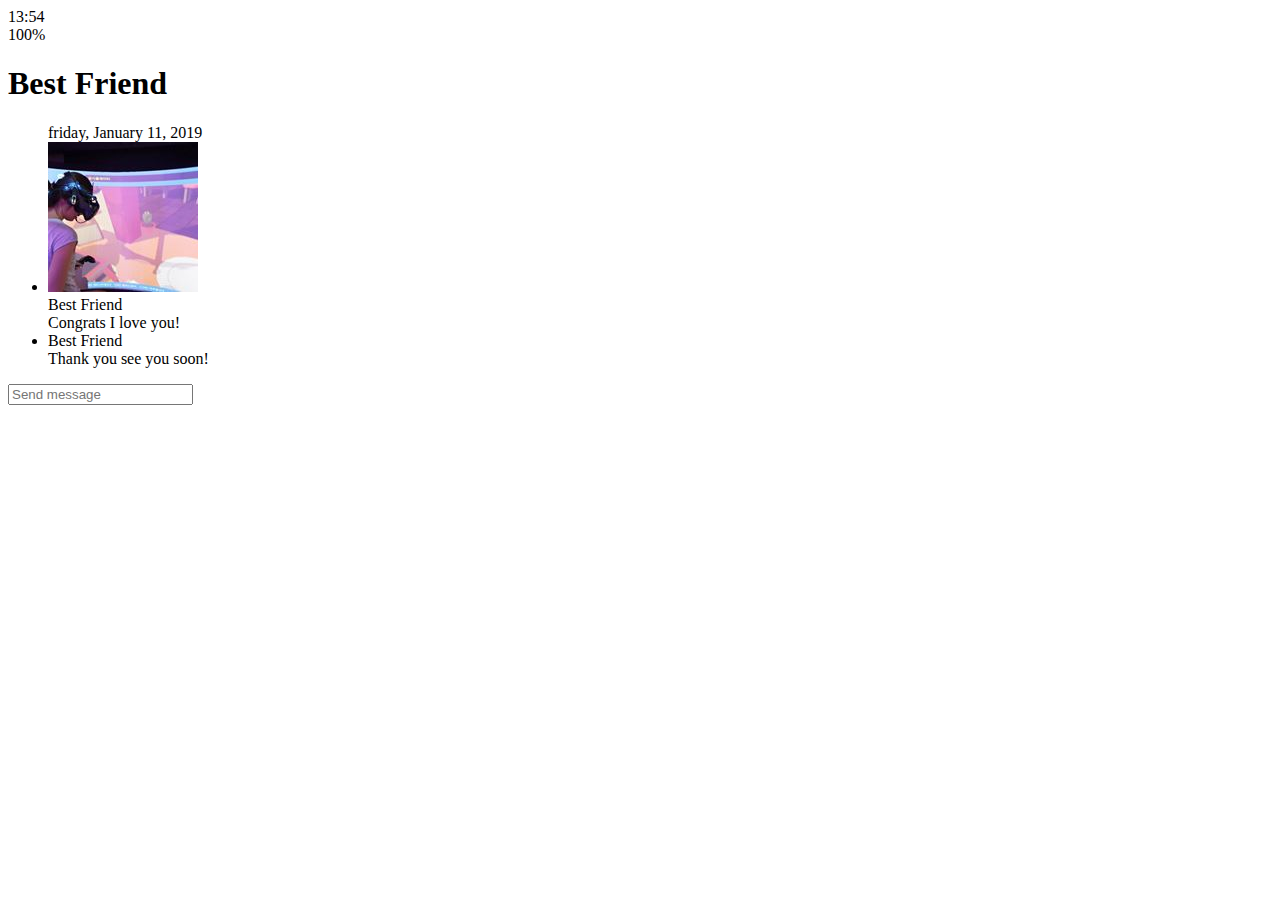
==== chat.html @ 0cc6788a "created HTML files" ====
<!DOCTYPE html>
<html lang="en">
<head>
    <meta charset="UTF-8">
    <meta name="viewport" content="width=device-width, initial-scale=1.0">
    <link rel="stylesheet" href="https://use.fontawesome.com/releases/v5.13.0/css/all.css" integrity="sha384-Bfad6CLCknfcloXFOyFnlgtENryhrpZCe29RTifKEixXQZ38WheV+i/6YWSzkz3V" crossorigin="anonymous">
    <title>Chat | Kakao Clone</title>
</head>
<body>
    <div class="status-bar">
        <div class="status-bar__column">
            <span class="status-bar__clock">13:54</span>
        </div>
        <div class="status-bar__column">
            <i class="fas fa-clock"></i>
            <i class="fas fa-volume-mute"></i>
            <i class="fas fa-wifi"></i>
            <i class="fas fa-battery-full"></i>
            <span class="status-bar__battery-level">100%</span>
        </div>
    </div>
    <header class="header">
        <div class="header__header-column">
            <div class="header__back-btn">
                <a href="index.html">
                    <i class="fas fa-arrow-left fa-2x"></i>
                </a>
                
            </div>
            <h1 class="header__title">Best Friend</h1>
        </div>
        <div class="header__header-column">
            <span class="header__icon"><i class="fas fa-search"></i></span>
            <span class="header__icon"><i class="fas fa-bars"></i></span>

        </div>
    </header>
    <main class="chat">
        <ul class="chat__messages">
            <span class="chat__timestamp">friday, January 11, 2019</span>
            <li class="incoming-message message">
                <img src="images/avatar.jpg" class="g-avatar message__avatar">
                <div class="message__content">
                    <span class="message__author">Best Friend</span>
                    <div class="message__bubble">
                        Congrats I love you!
                    </div>
                </div>
                <span class="message__timestamp"></span>
            </li>
            <li class="incoming-message message">
                <span class="message__timestamp"></span>
                <div class="message__content">
                    <span class="message__author">Best Friend</span>
                    <div class="message__bubble">
                        Thank you see you soon!
                    </div>
                </div>

            </li>           
        </ul>
    </main>
    <div class="chat__write">
        <div class="chat__write-column">
            <i class="far fa-plus-square"></i>
        </div>
        <div class="chat__write-column">
            <input type="text" placeholder="Send message" class="chat__write-input">

        </div>
        <div class="chat__write-column">
            <span class="chat__write-icon">
                <i class="far fa-smile-wink"></i>
                <i class="fas fa-microphone"></i>
            </span>
        </div>
    </div>

</body>
</html>
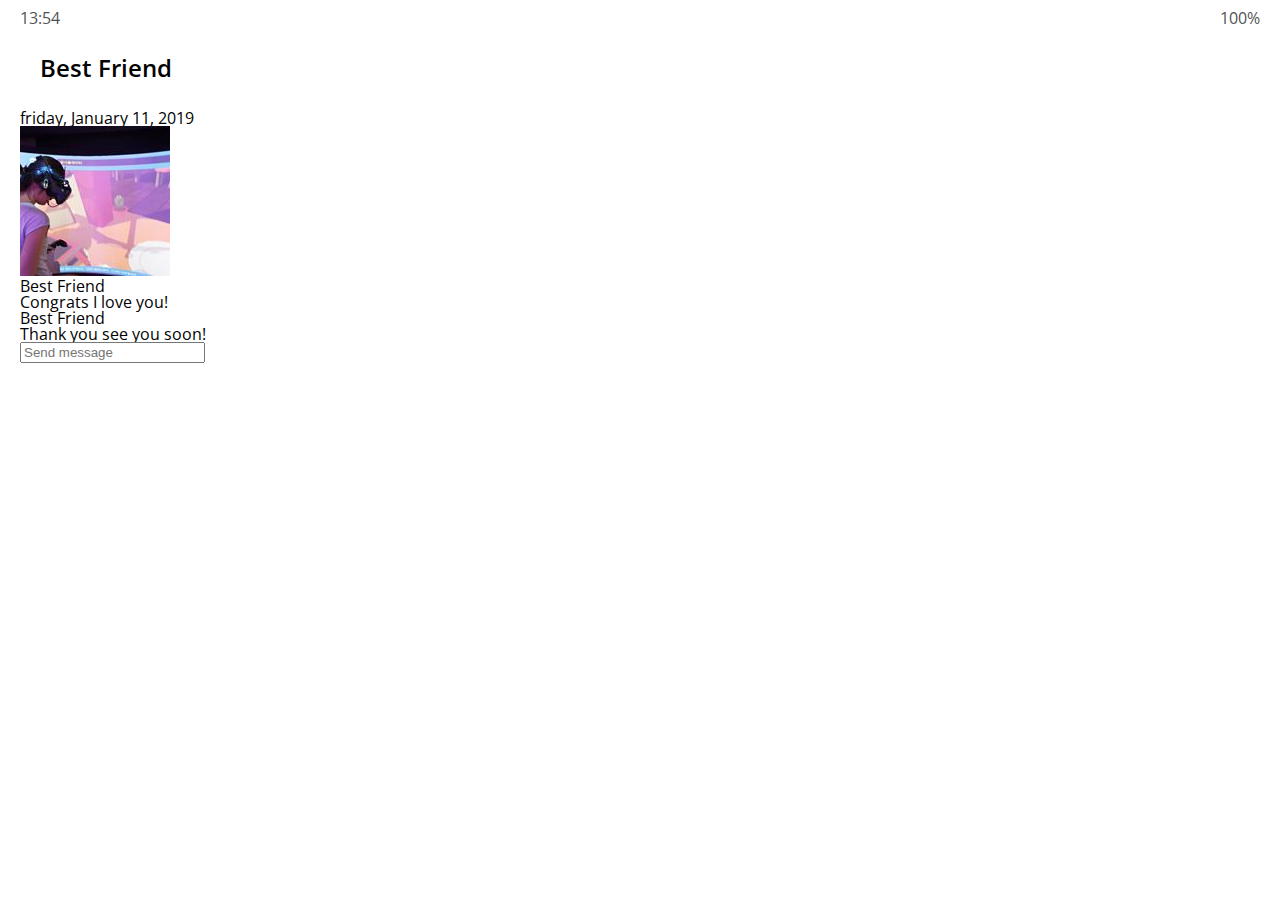
==== commit b74a19b5: "added css files" ====
--- a/chat.html
+++ b/chat.html
@@ -4,6 +4,7 @@
     <meta charset="UTF-8">
     <meta name="viewport" content="width=device-width, initial-scale=1.0">
     <link rel="stylesheet" href="https://use.fontawesome.com/releases/v5.13.0/css/all.css" integrity="sha384-Bfad6CLCknfcloXFOyFnlgtENryhrpZCe29RTifKEixXQZ38WheV+i/6YWSzkz3V" crossorigin="anonymous">
+    <link rel="stylesheet" href="css/style.css">
     <title>Chat | Kakao Clone</title>
 </head>
 <body>
@@ -23,7 +24,7 @@
         <div class="header__header-column">
             <div class="header__back-btn">
                 <a href="index.html">
-                    <i class="fas fa-arrow-left fa-2x"></i>
+                    <i class="fas fa-arrow-left"></i>
                 </a>
                 
             </div>
--- a/css/style.css
+++ b/css/style.css
@@ -0,0 +1,16 @@
+@import "reset.css";
+@import url('https://fonts.googleapis.com/css2?family=Open+Sans:wght@400;700&display=swap');
+@import "statusbar.css";
+@import "header.css";
+@import "nav-bar.css";
+
+body{
+    background-color: white;
+    padding:10px 20px;
+    color:#020202;
+    font-family: 'Open Sans', -apple-system, BlinkMacSystemFont, 'Segoe UI', Roboto, Oxygen, Ubuntu, Cantarell, 'Open Sans', 'Helvetica Neue', sans-serif;
+}
+
+a {
+    color:inherit;
+}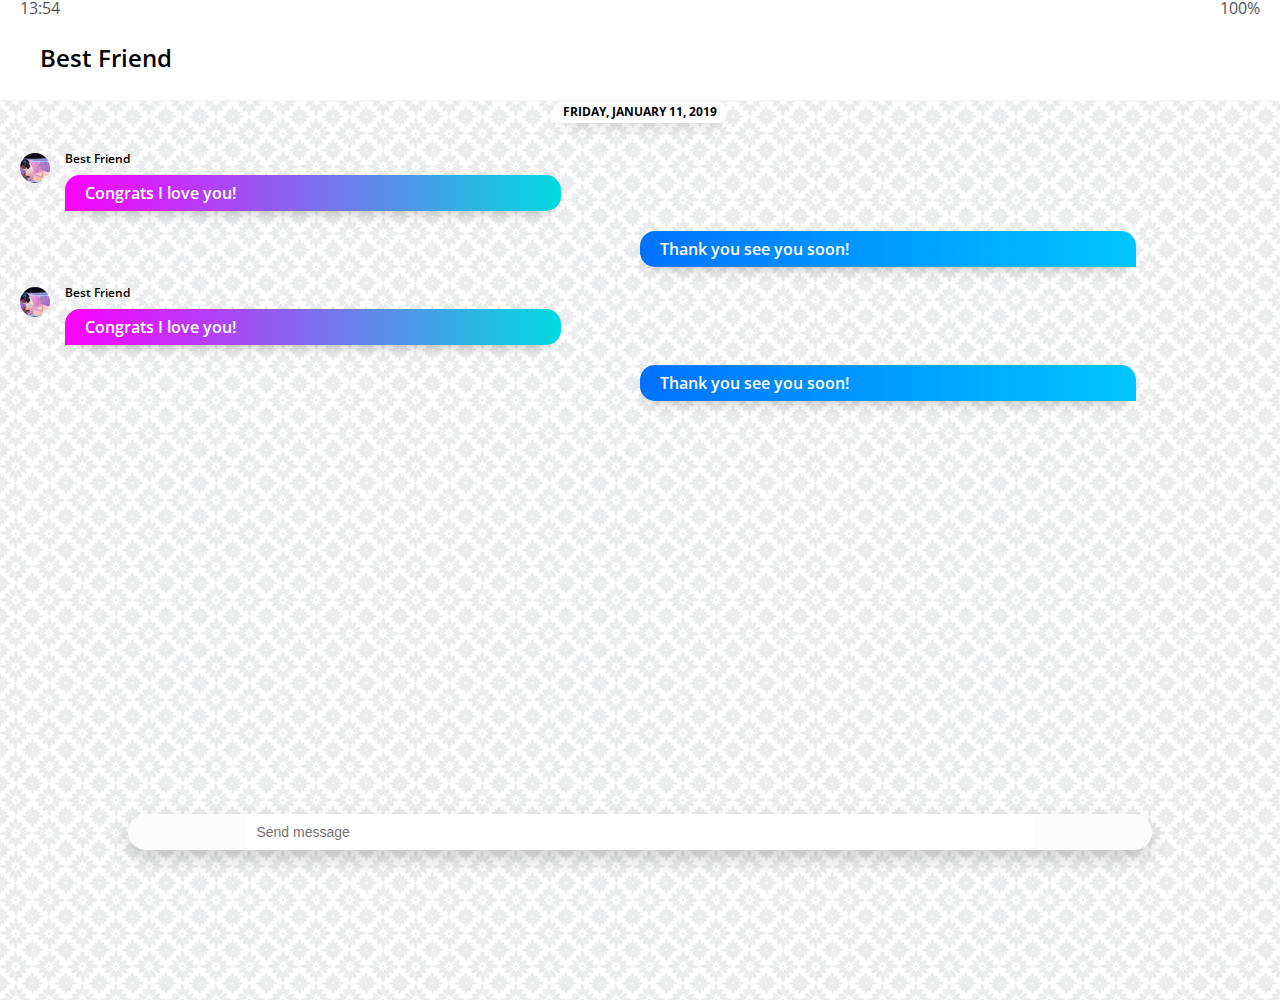
==== commit 374100b6: "fixed settings and chat room css" ====
--- a/chat.html
+++ b/chat.html
@@ -7,7 +7,7 @@
     <link rel="stylesheet" href="css/style.css">
     <title>Chat | Kakao Clone</title>
 </head>
-<body>
+<body class="chats-body">
     <div class="status-bar">
         <div class="status-bar__column">
             <span class="status-bar__clock">13:54</span>
@@ -36,11 +36,11 @@
 
         </div>
     </header>
-    <main class="chat">
+    <main class="chat-screen">
         <ul class="chat__messages">
             <span class="chat__timestamp">friday, January 11, 2019</span>
             <li class="incoming-message message">
-                <img src="images/avatar.jpg" class="g-avatar message__avatar">
+                <img src="images/avatar.jpg" class="m-avatar message__avatar">
                 <div class="message__content">
                     <span class="message__author">Best Friend</span>
                     <div class="message__bubble">
@@ -49,10 +49,28 @@
                 </div>
                 <span class="message__timestamp"></span>
             </li>
-            <li class="incoming-message message">
+            <li class="sent-message message">
                 <span class="message__timestamp"></span>
                 <div class="message__content">
+                    <div class="message__bubble">
+                        Thank you see you soon!
+                    </div>
+                </div>
+
+            </li>           
+            <li class="incoming-message message">
+                <img src="images/avatar.jpg" class="m-avatar message__avatar">
+                <div class="message__content">
                     <span class="message__author">Best Friend</span>
+                    <div class="message__bubble">
+                        Congrats I love you!
+                    </div>
+                </div>
+                <span class="message__timestamp"></span>
+            </li>
+            <li class="sent-message message">
+                <span class="message__timestamp"></span>
+                <div class="message__content">
                     <div class="message__bubble">
                         Thank you see you soon!
                     </div>
--- a/css/style.css
+++ b/css/style.css
@@ -3,6 +3,16 @@
 @import "statusbar.css";
 @import "header.css";
 @import "nav-bar.css";
+@import "friend.css";
+@import "friends.css";
+@import "find.css";
+@import "more.css";
+@import "settings.css";
+@import "chat.css";
+
+* {
+    box-sizing: border-box;
+}
 
 body{
     background-color: white;
@@ -13,4 +23,5 @@
 
 a {
     color:inherit;
+    text-decoration:none;
 }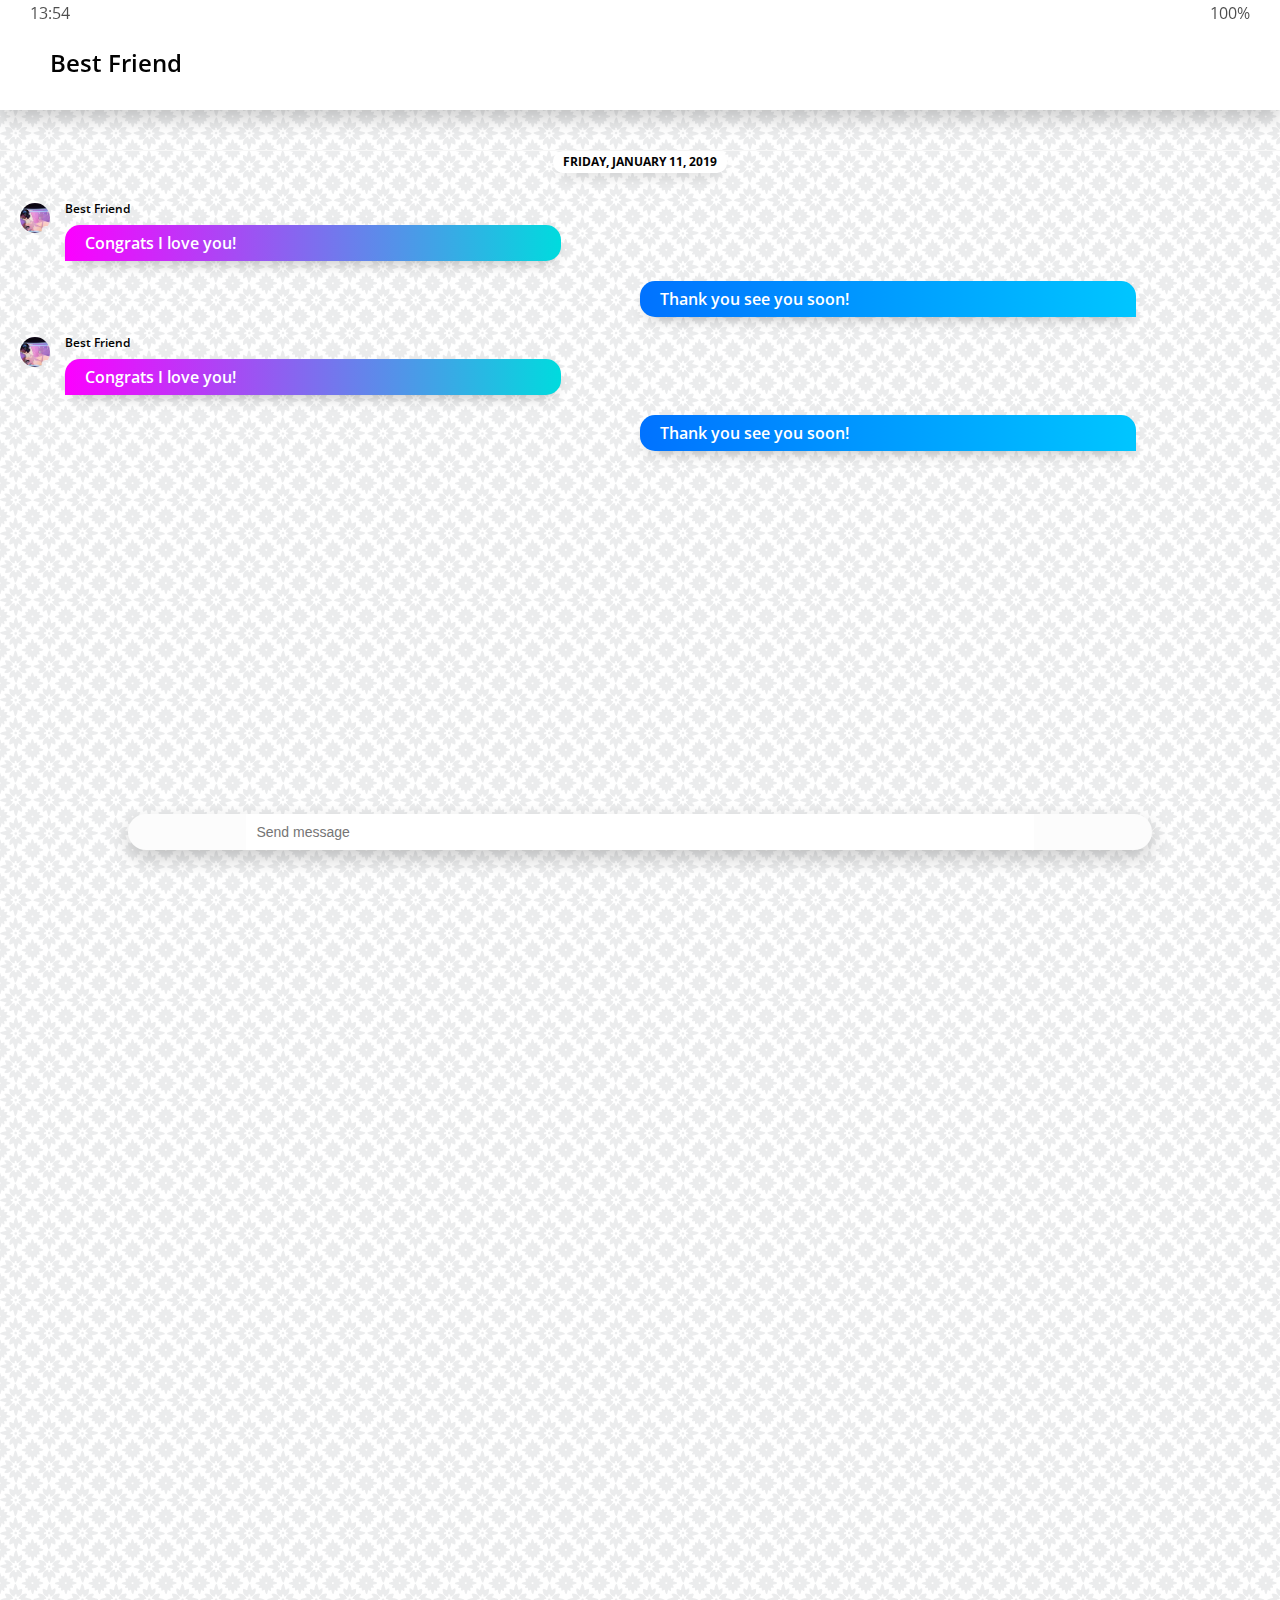
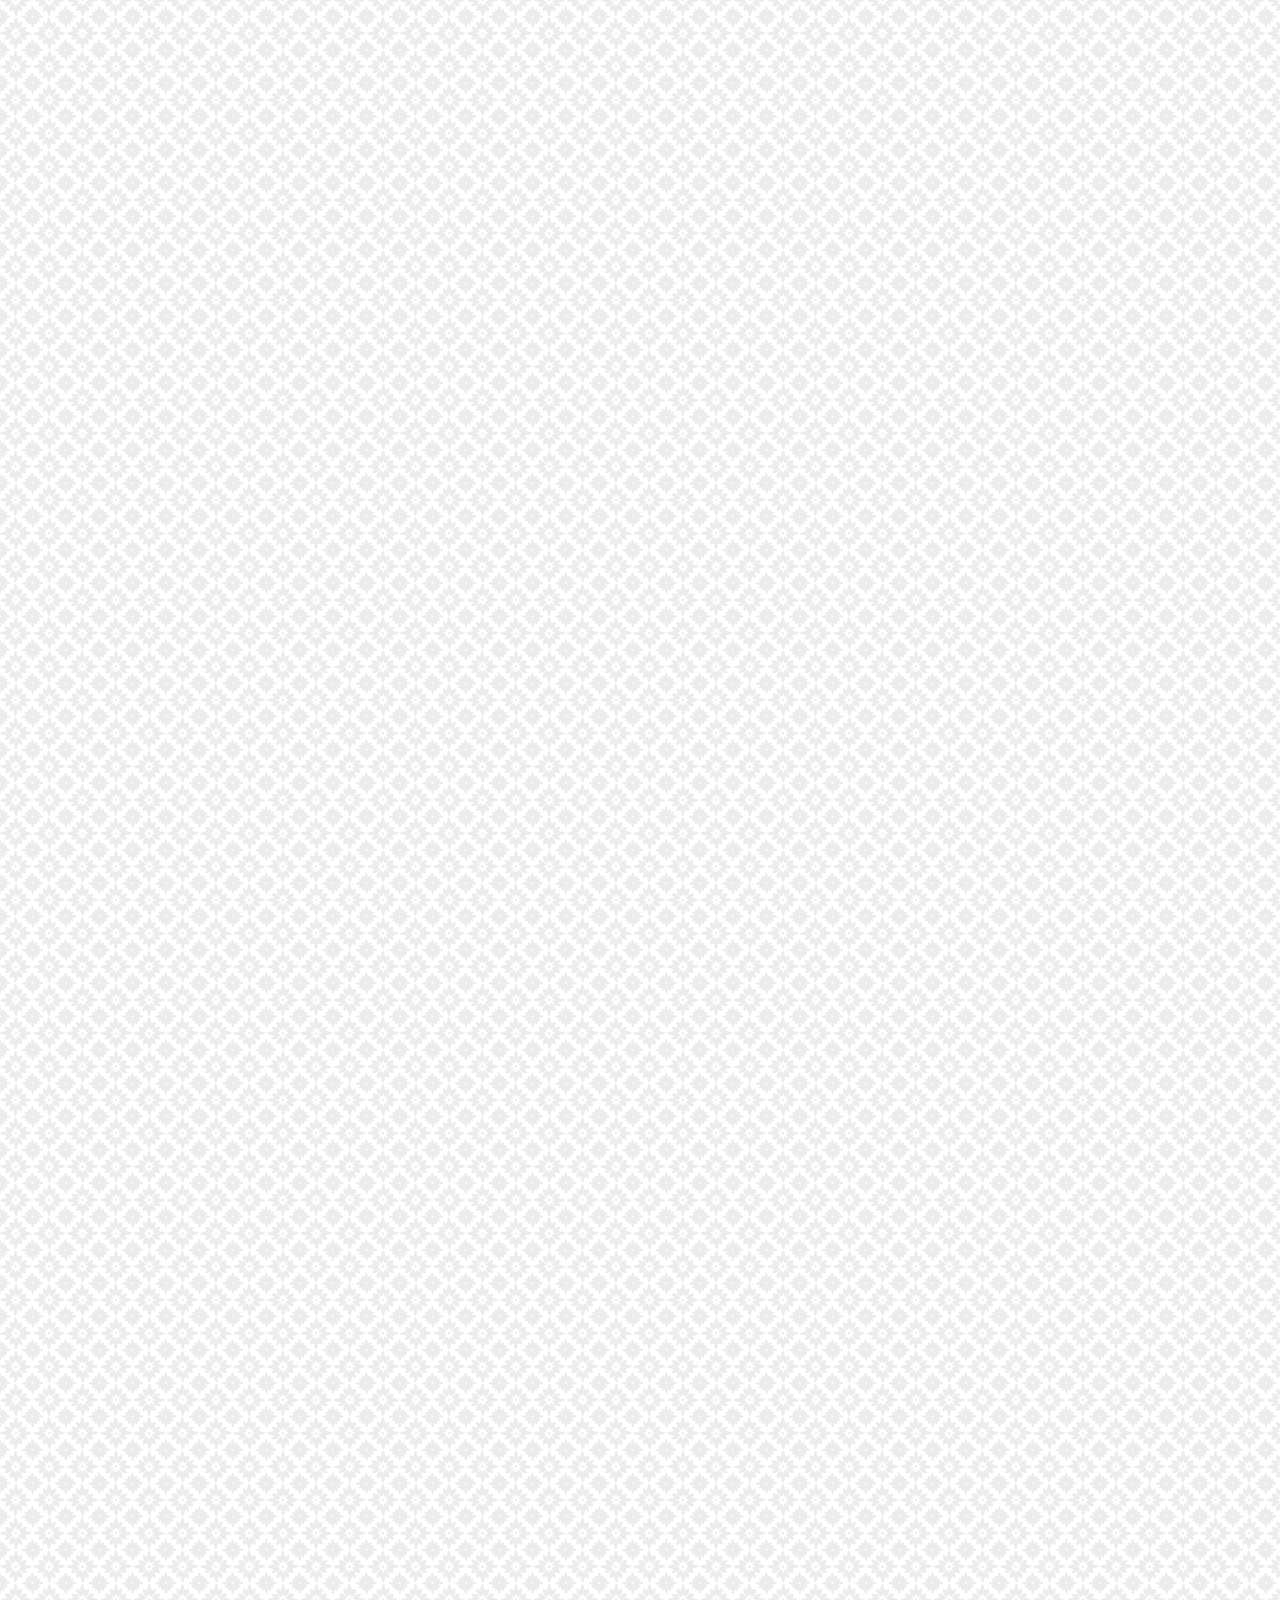
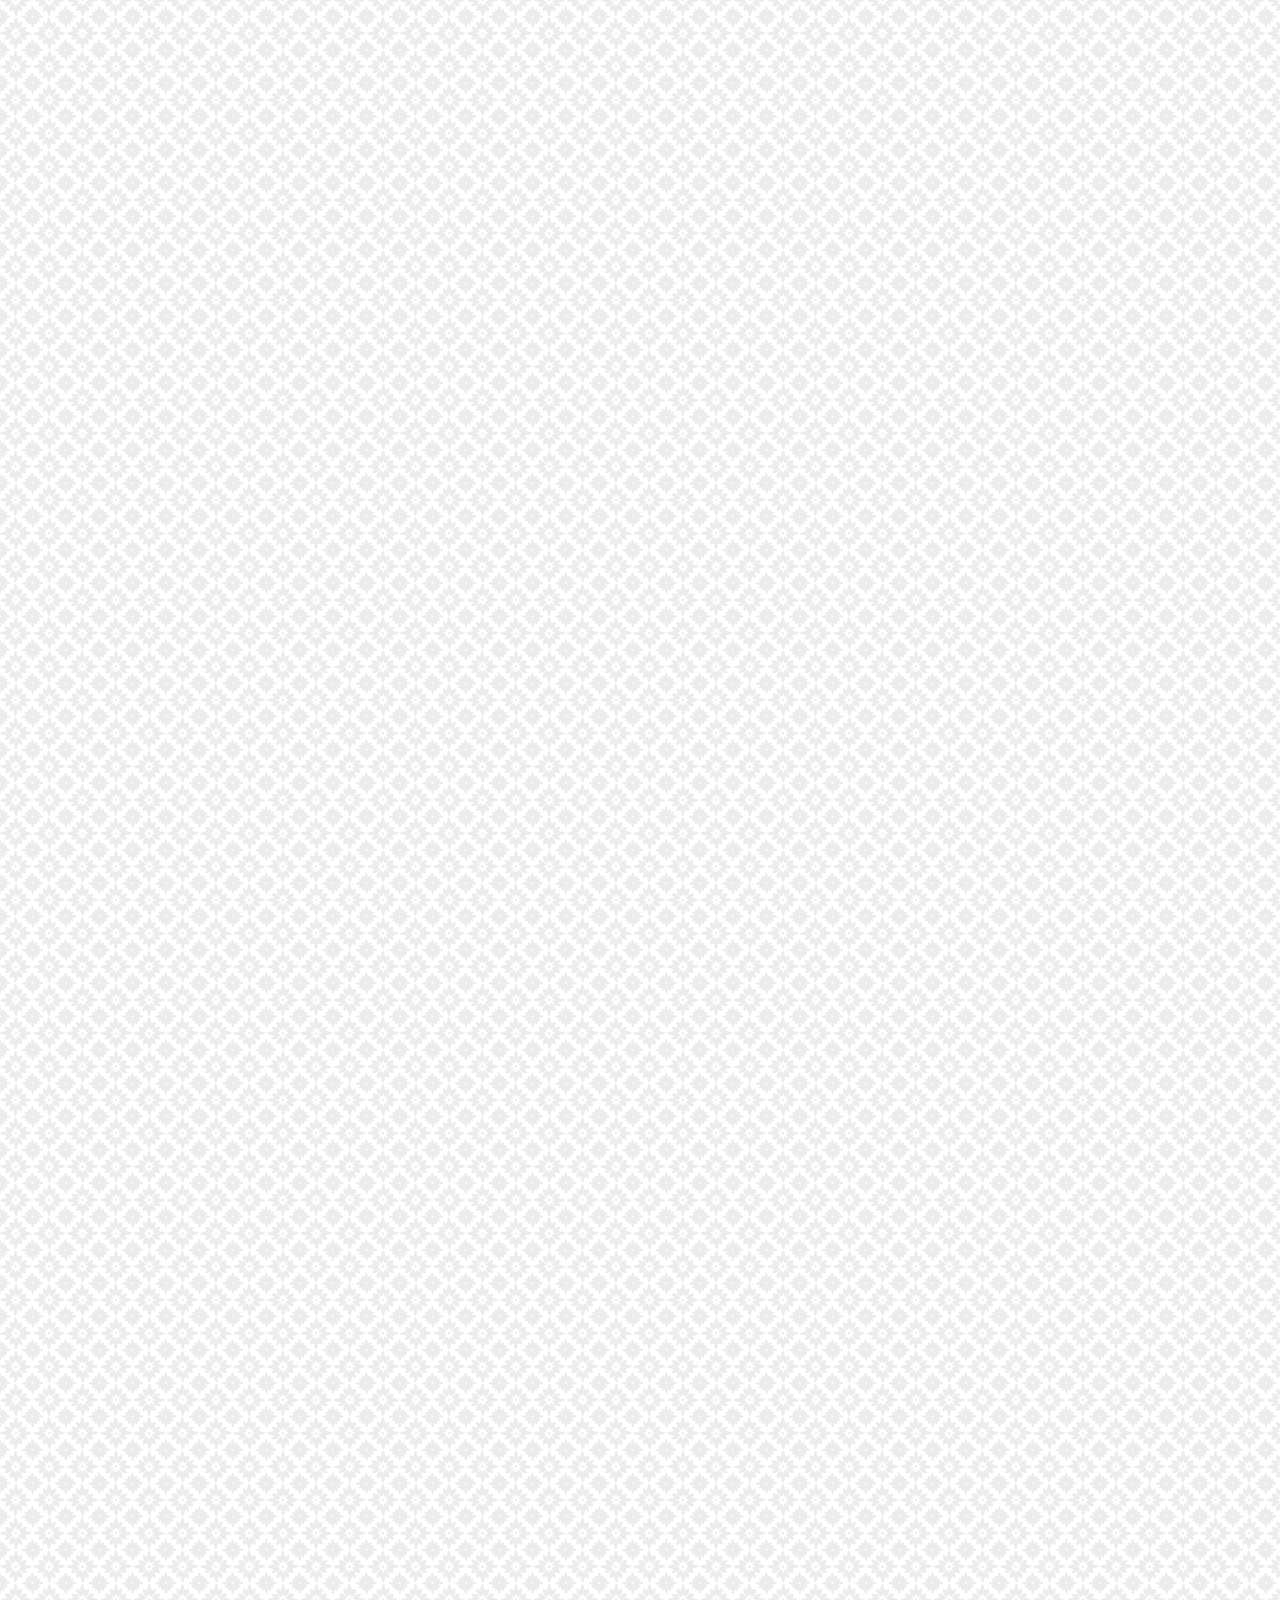
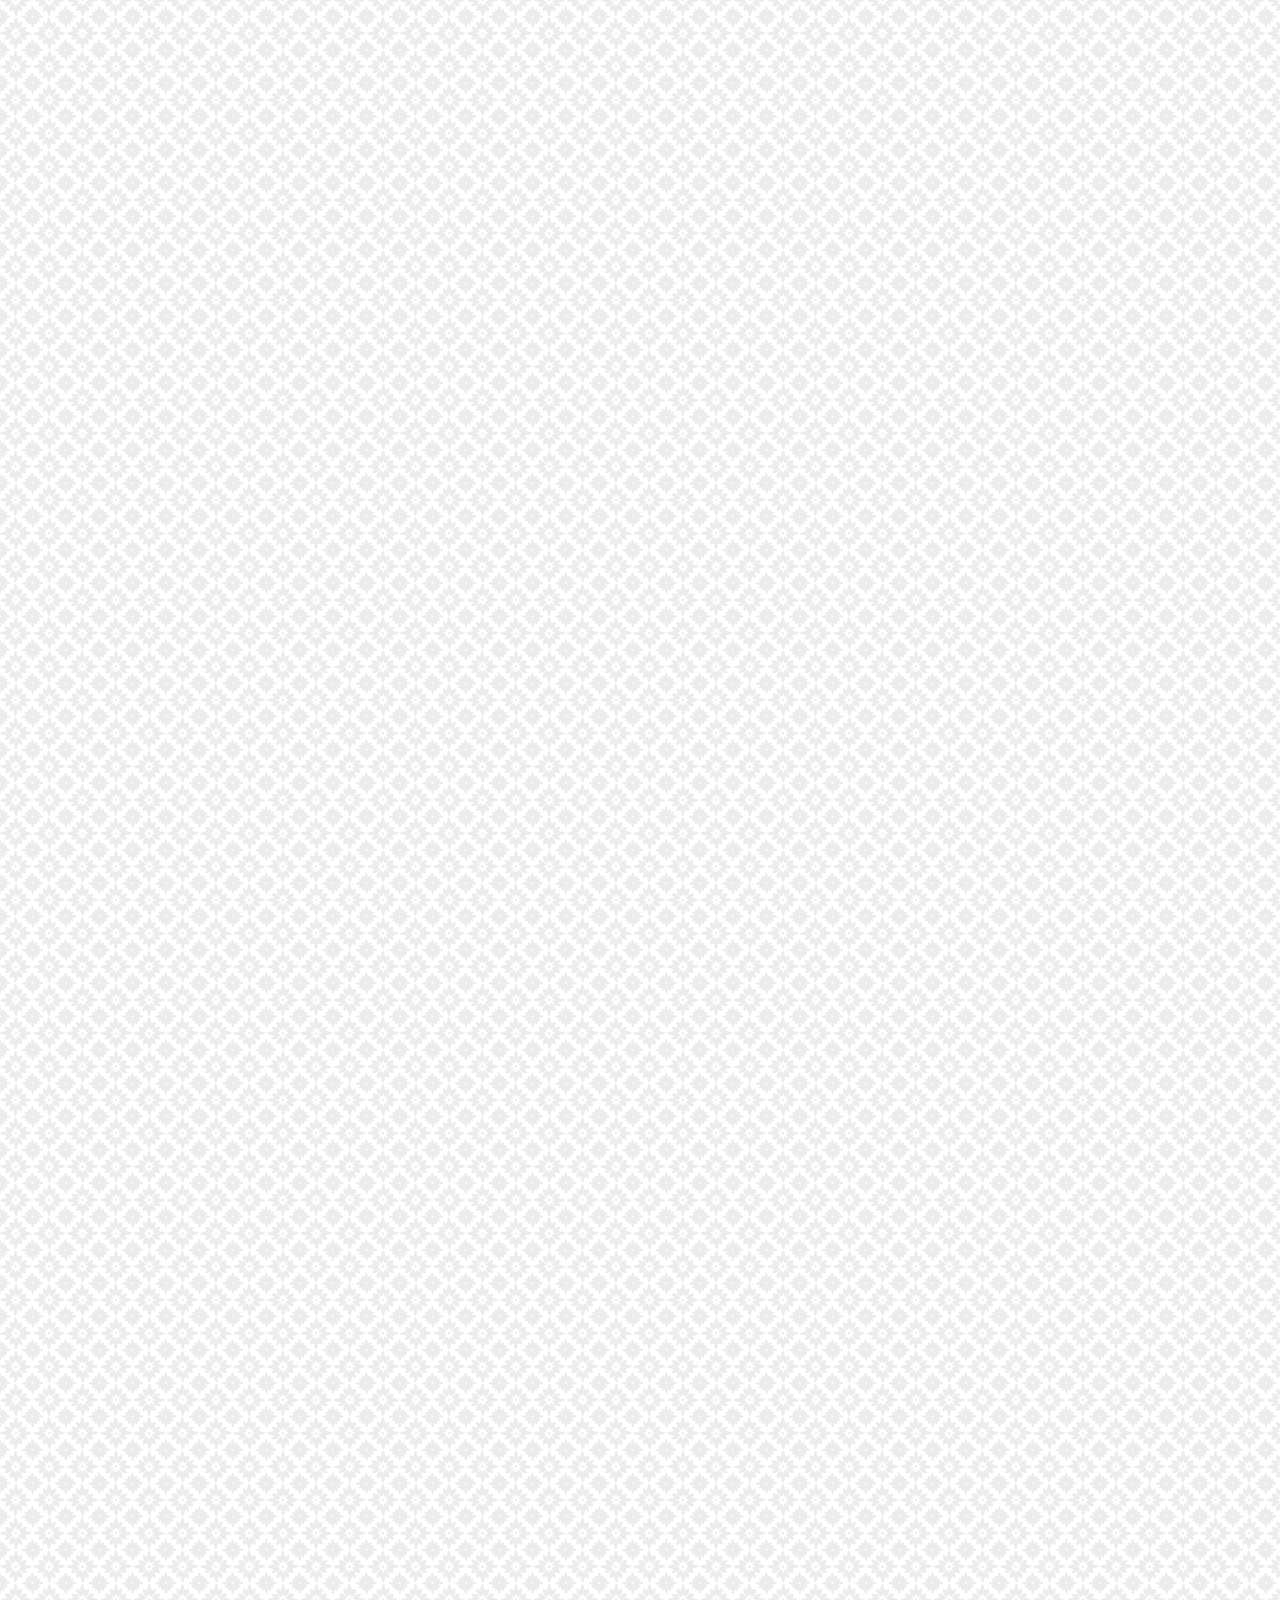
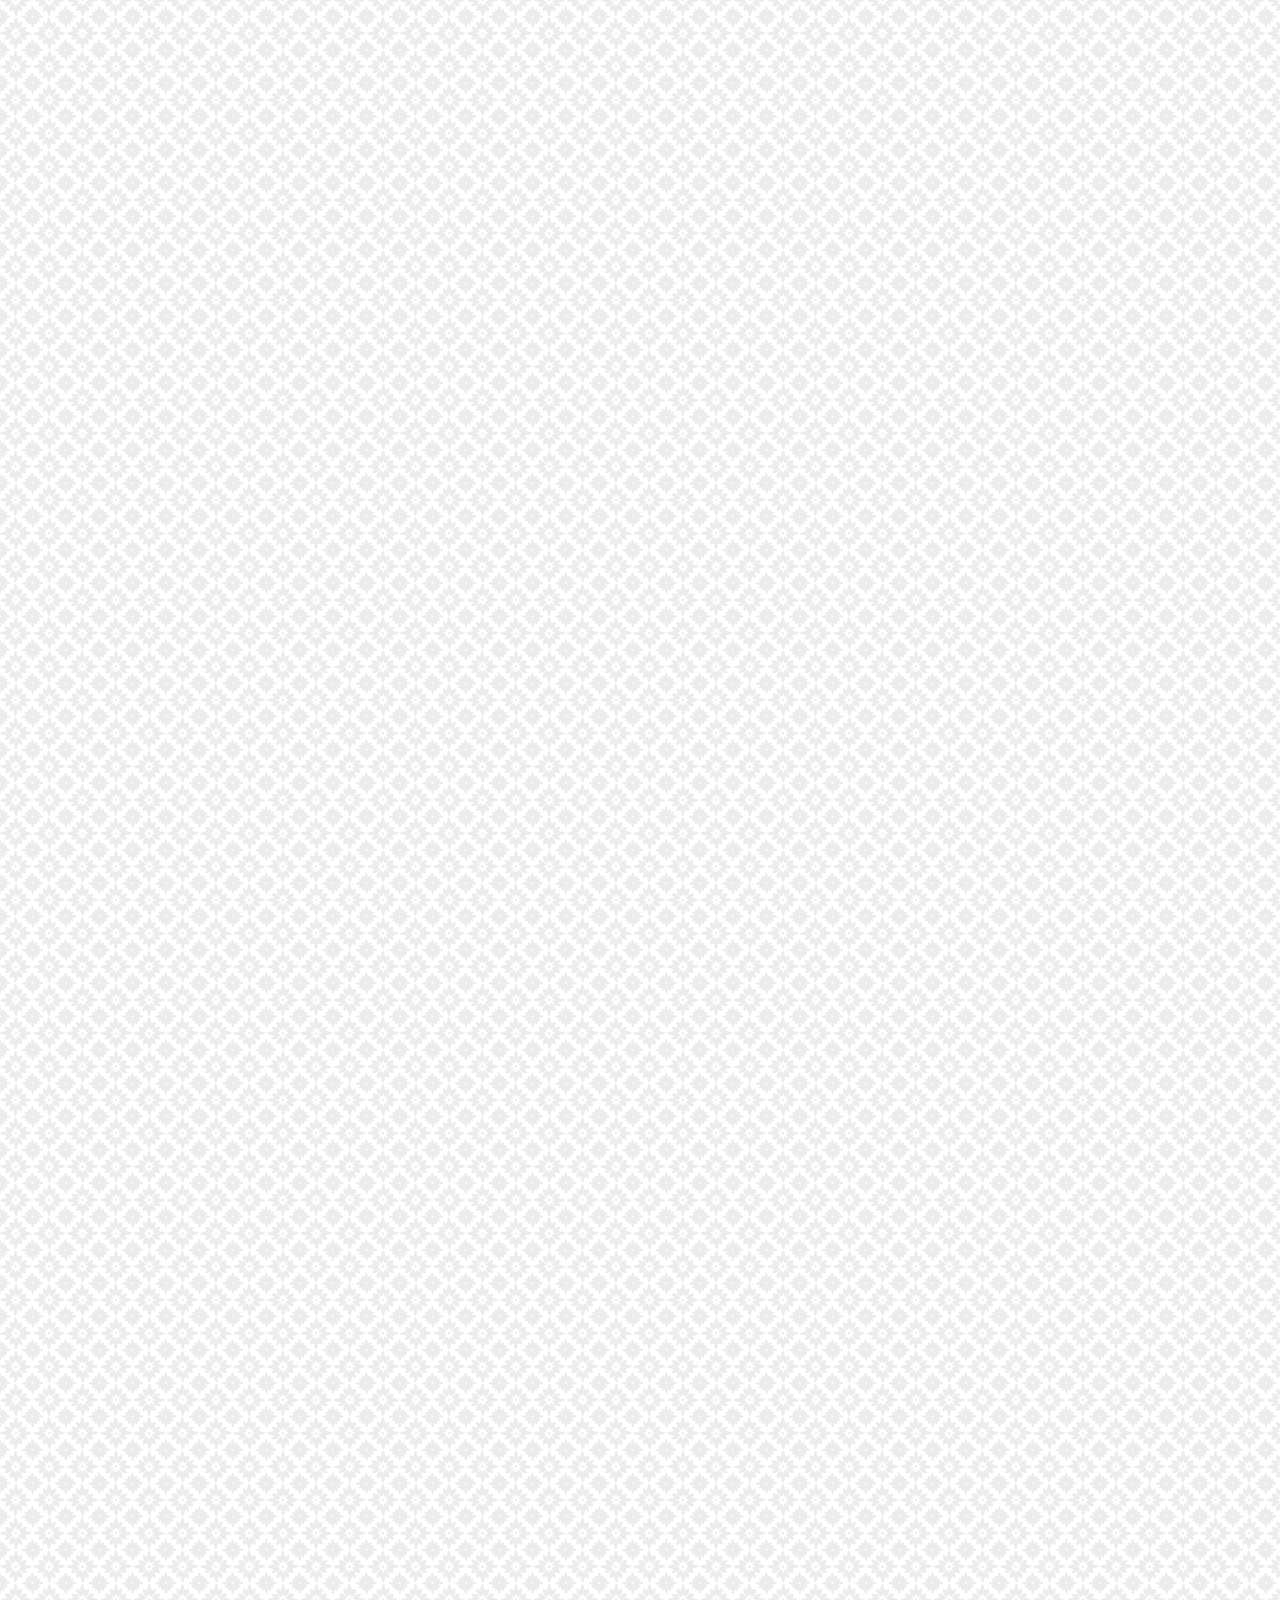
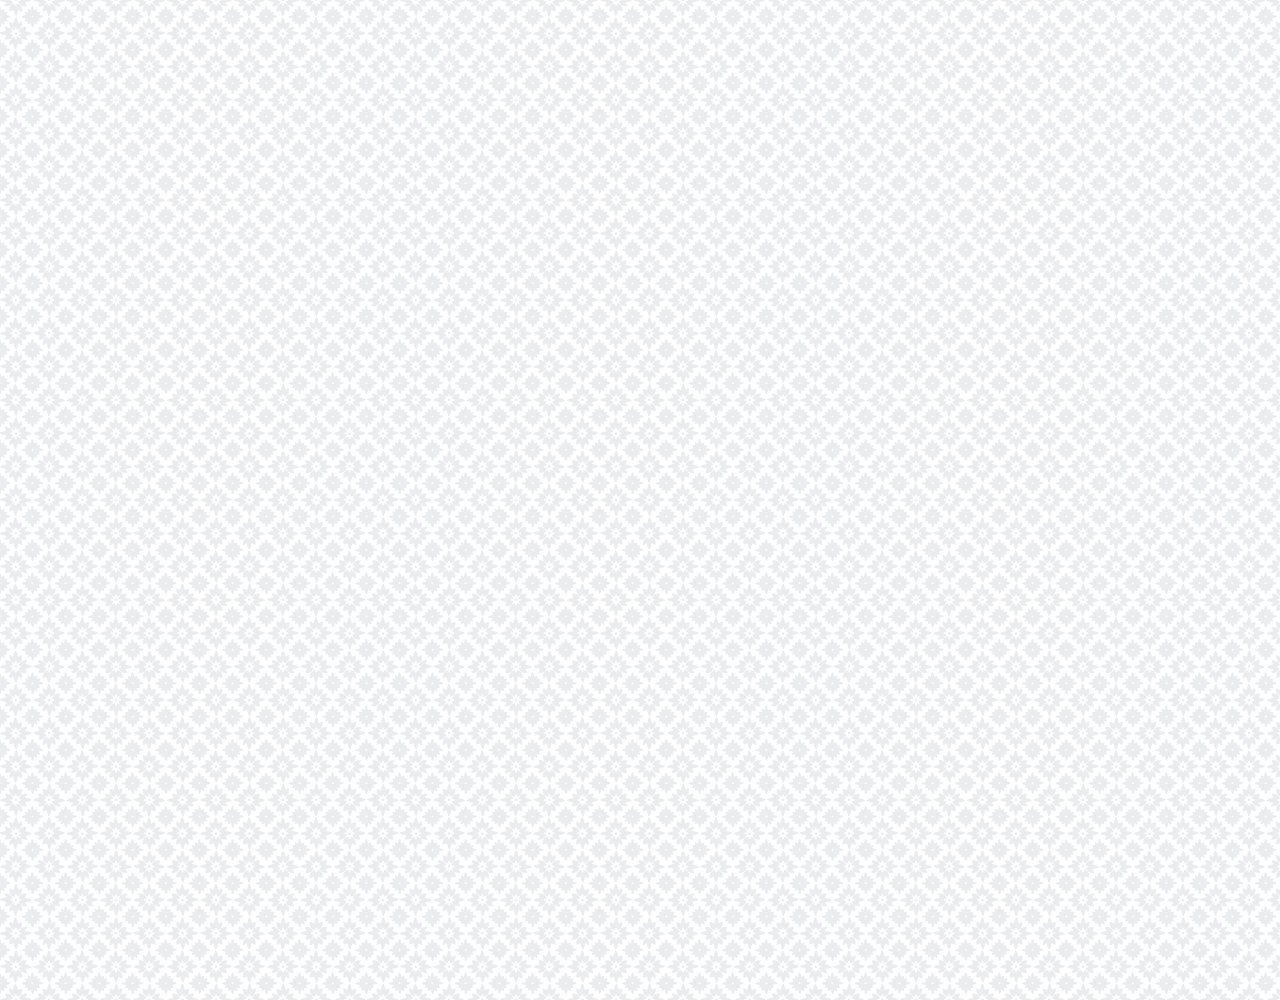
==== commit 46fc4faf: "fixed chatscreen" ====
--- a/chat.html
+++ b/chat.html
@@ -8,34 +8,39 @@
     <title>Chat | Kakao Clone</title>
 </head>
 <body class="chats-body">
-    <div class="status-bar">
-        <div class="status-bar__column">
-            <span class="status-bar__clock">13:54</span>
+    <div class="div header-wrapper">
+        <div class="status-bar">
+            <div class="status-bar__column">
+                <span class="status-bar__clock">13:54</span>
+            </div>
+            <div class="status-bar__column">
+                <i class="fas fa-clock"></i>
+                <i class="fas fa-volume-mute"></i>
+                <i class="fas fa-wifi"></i>
+                <i class="fas fa-battery-full"></i>
+                <span class="status-bar__battery-level">100%</span>
+            </div>
         </div>
-        <div class="status-bar__column">
-            <i class="fas fa-clock"></i>
-            <i class="fas fa-volume-mute"></i>
-            <i class="fas fa-wifi"></i>
-            <i class="fas fa-battery-full"></i>
-            <span class="status-bar__battery-level">100%</span>
-        </div>
+        <header class="header">
+            <div class="header__header-column">
+                <div class="header__back-btn">
+                    <a href="index.html">
+                        <i class="fas fa-arrow-left"></i>
+                    </a>
+                    
+                </div>
+                <h1 class="header__title">Best Friend</h1>
+            </div>
+            <div class="header__header-column">
+                <span class="header__icon"><i class="fas fa-search"></i></span>
+                <span class="header__icon"><i class="fas fa-bars"></i></span>
+    
+            </div>
+        </header>
+
     </div>
-    <header class="header">
-        <div class="header__header-column">
-            <div class="header__back-btn">
-                <a href="index.html">
-                    <i class="fas fa-arrow-left"></i>
-                </a>
-                
-            </div>
-            <h1 class="header__title">Best Friend</h1>
-        </div>
-        <div class="header__header-column">
-            <span class="header__icon"><i class="fas fa-search"></i></span>
-            <span class="header__icon"><i class="fas fa-bars"></i></span>
 
-        </div>
-    </header>
+
     <main class="chat-screen">
         <ul class="chat__messages">
             <span class="chat__timestamp">friday, January 11, 2019</span>
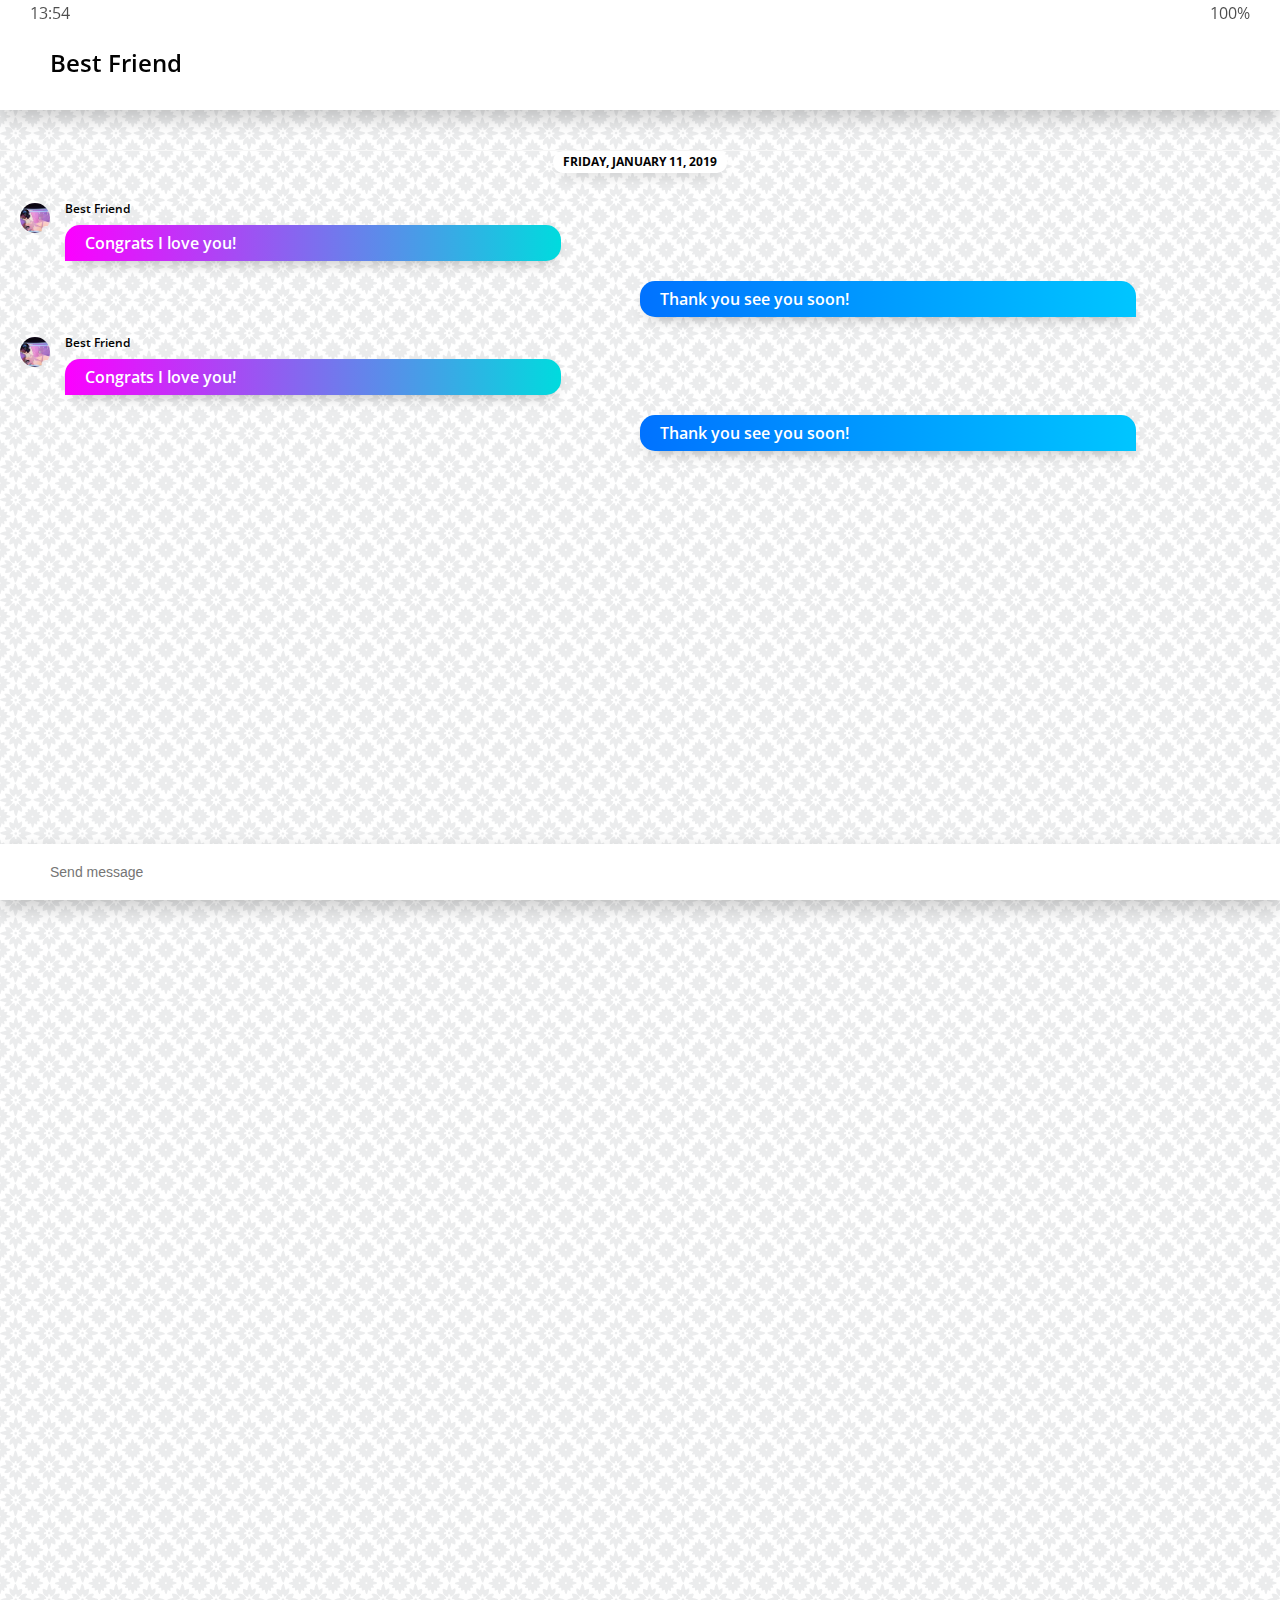
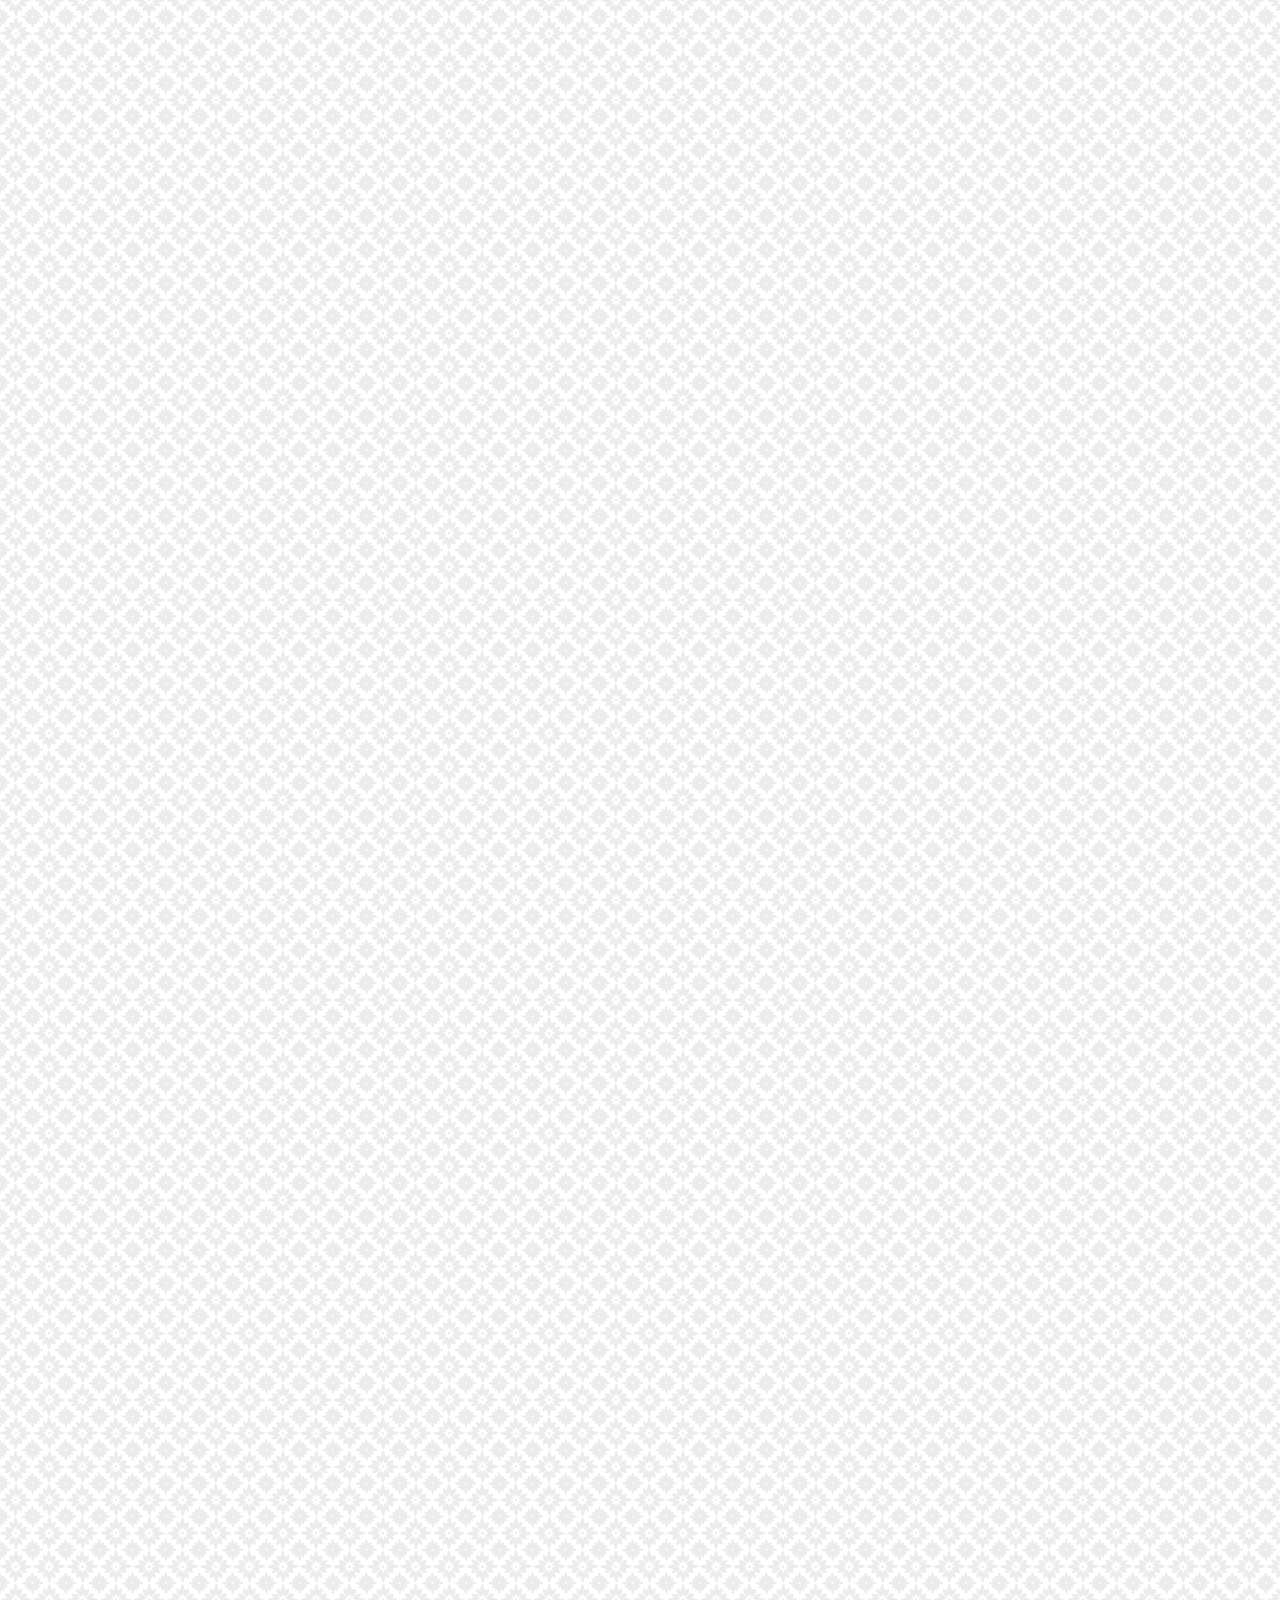
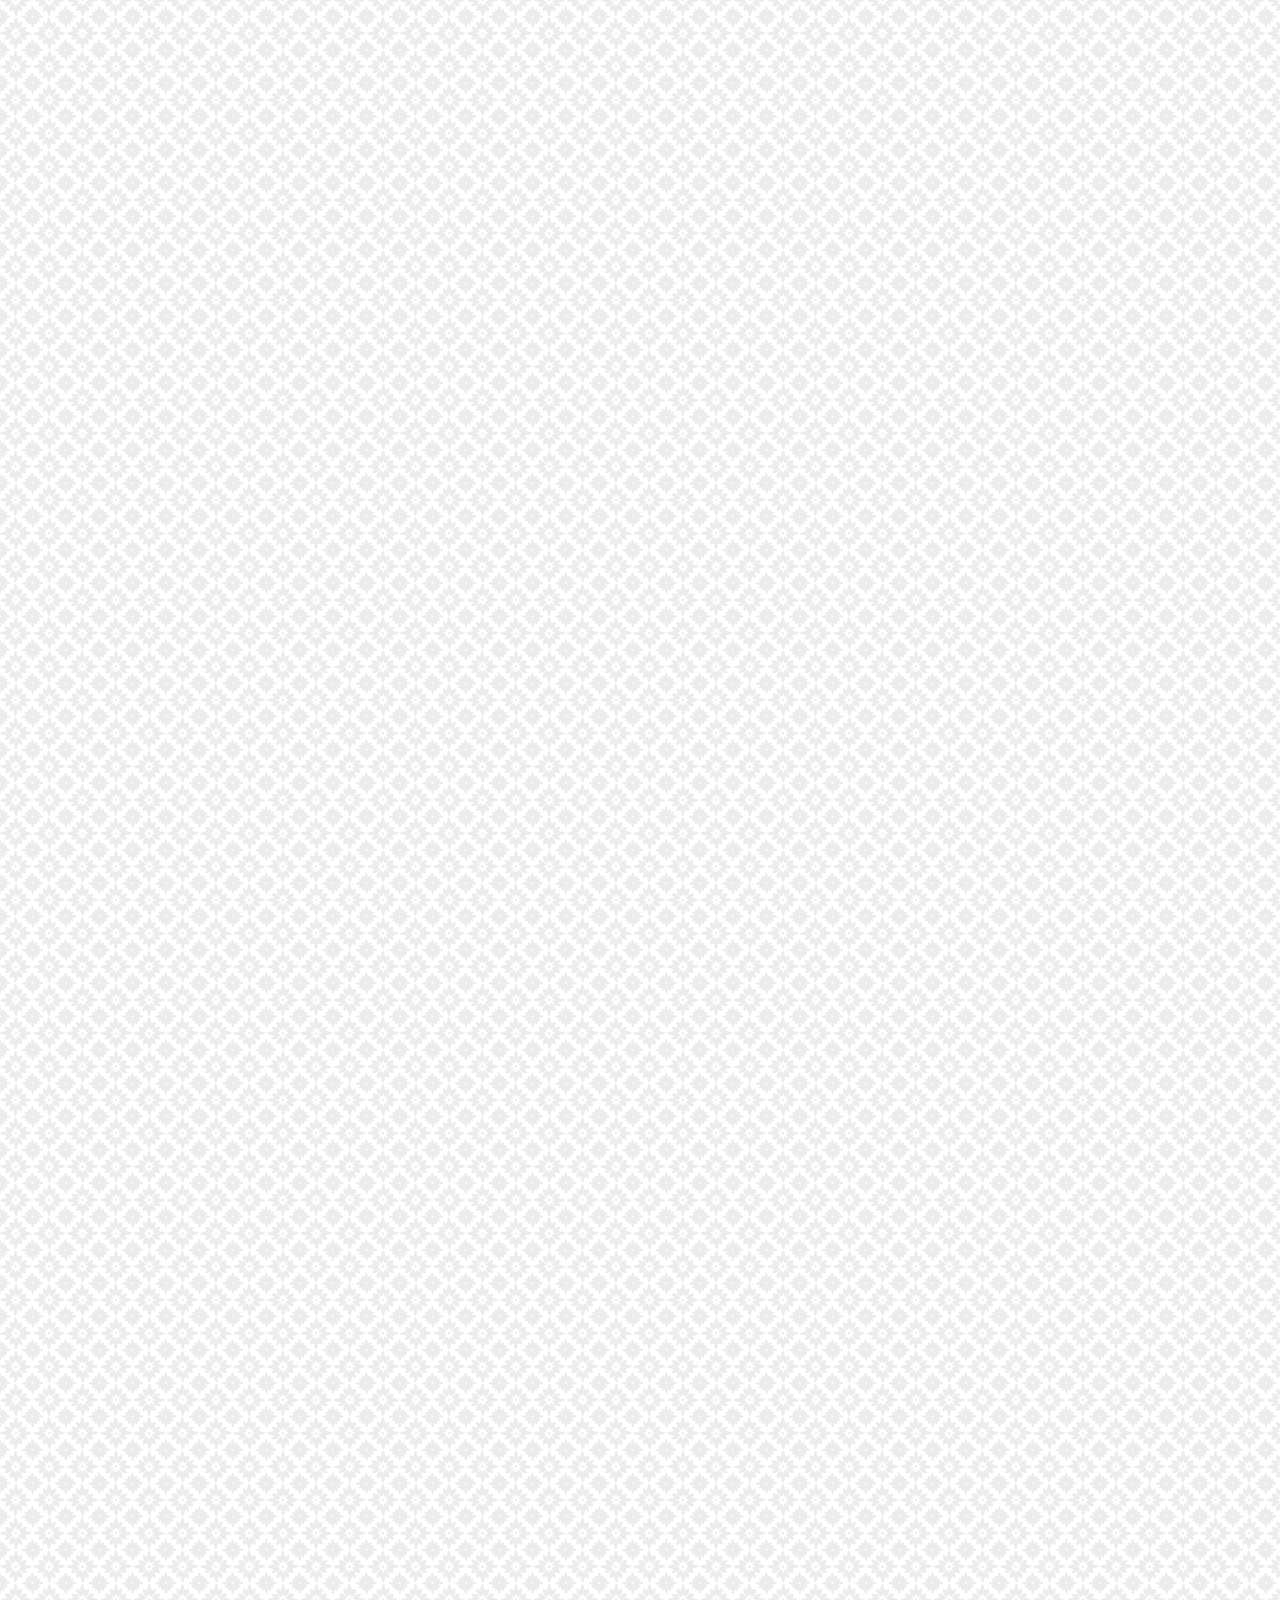
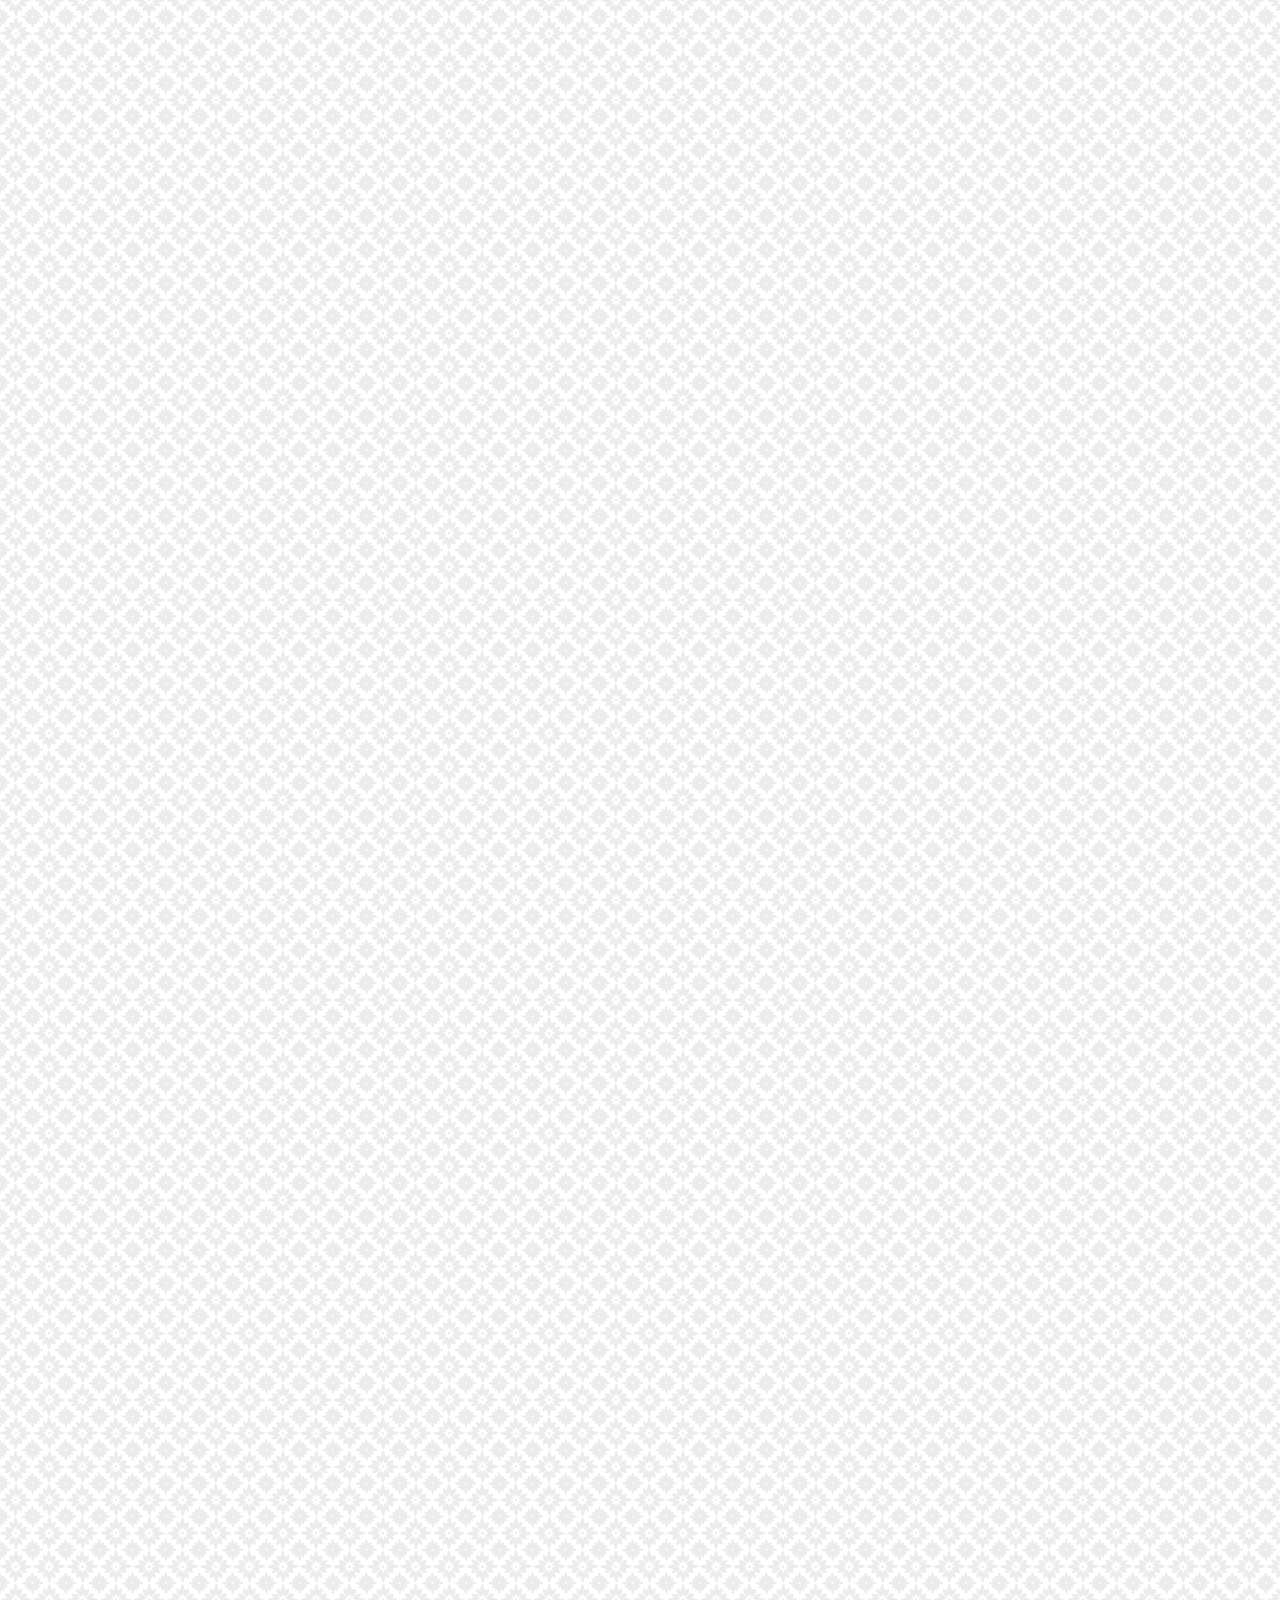
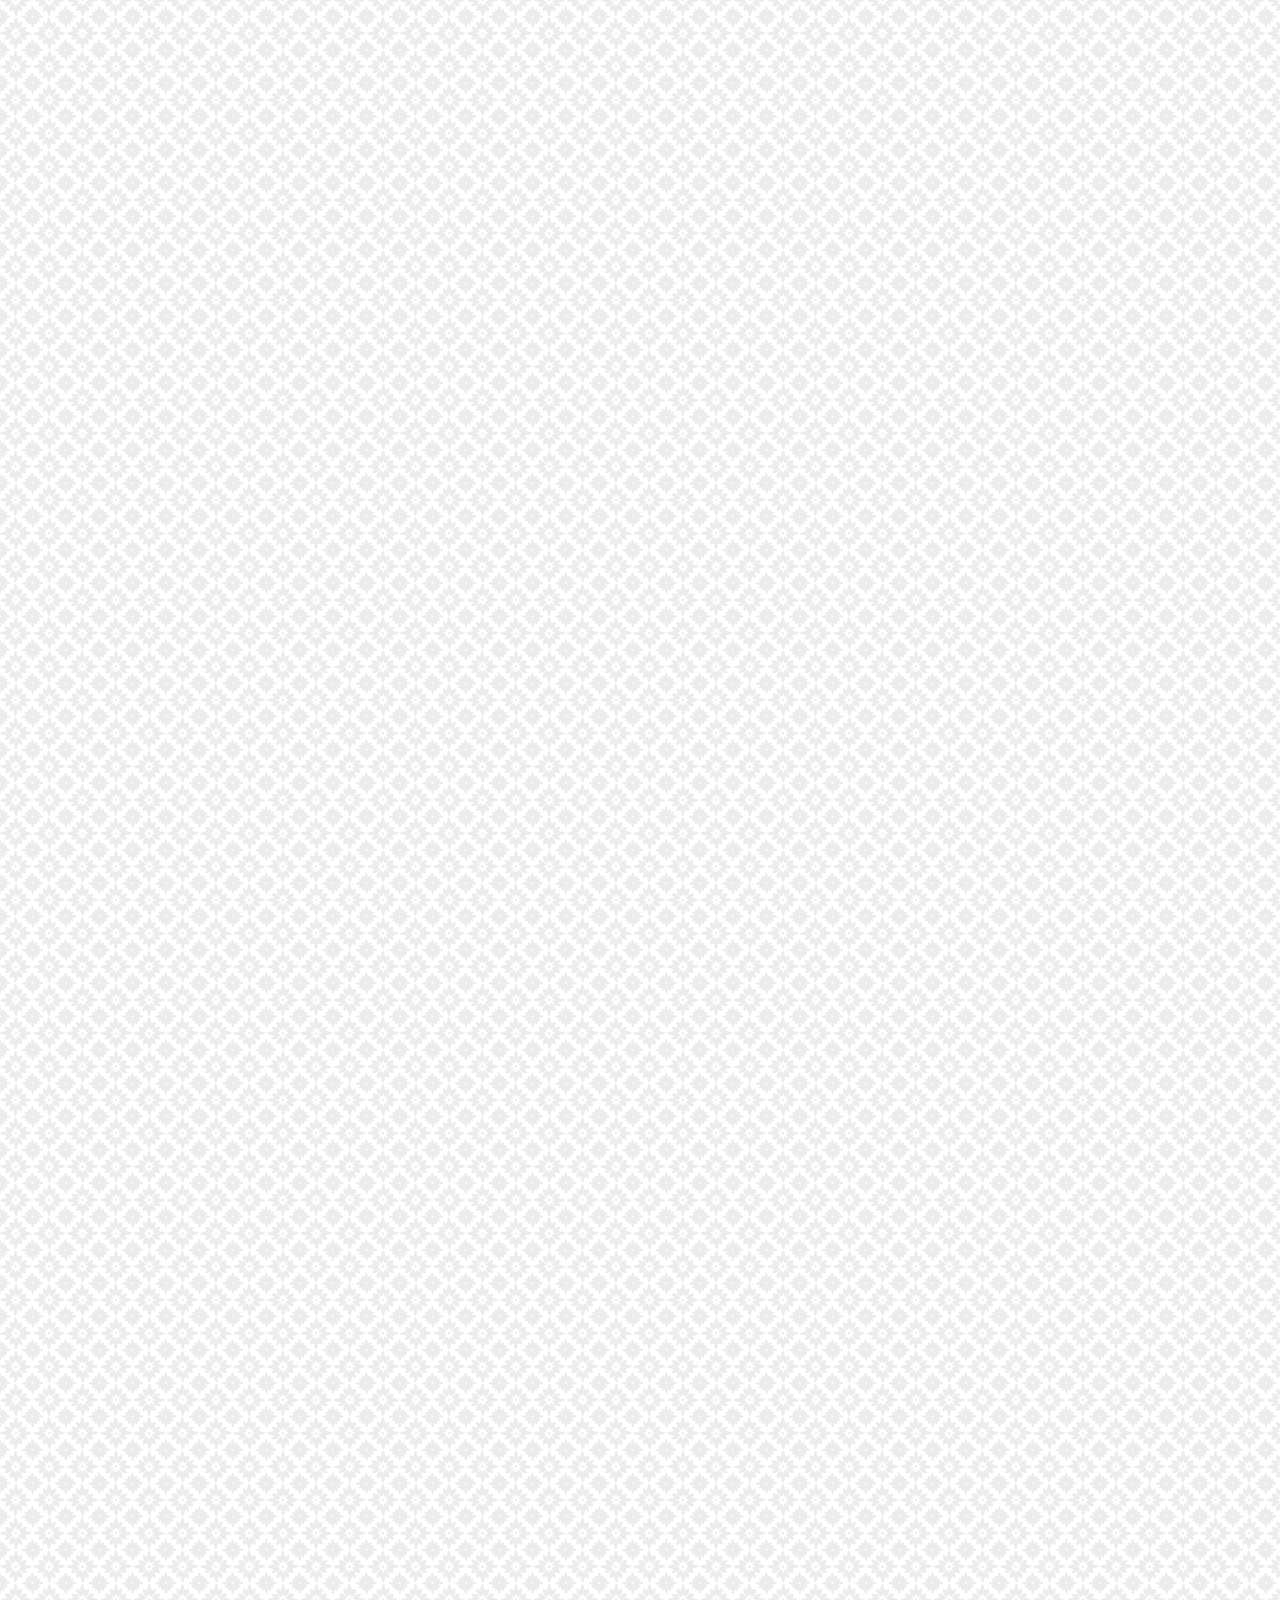
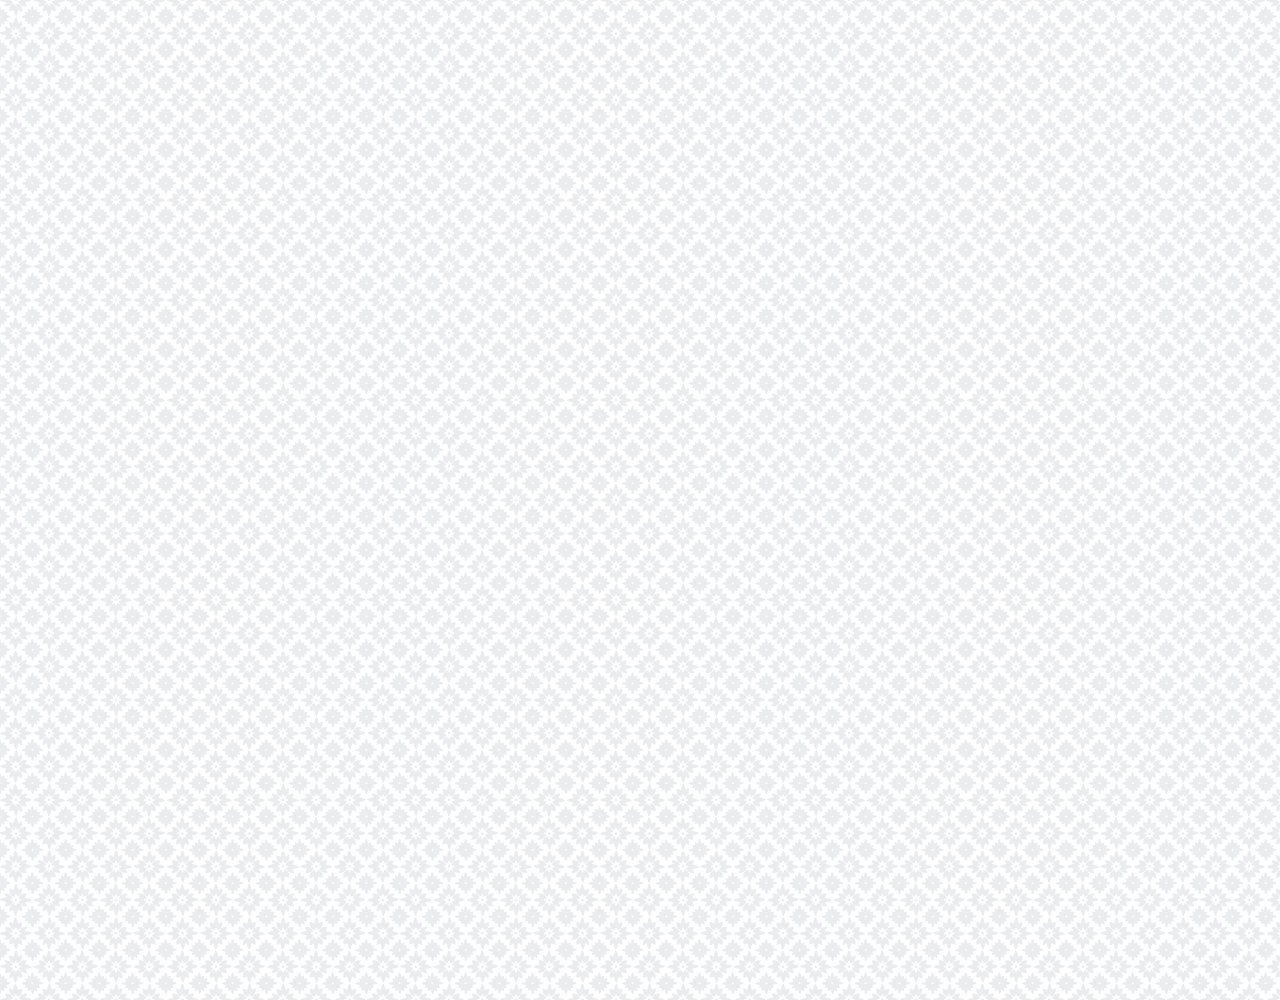
==== commit 033e16d3: "added animation" ====
--- a/chat.html
+++ b/chat.html
@@ -84,20 +84,25 @@
             </li>           
         </ul>
     </main>
-    <div class="chat__write">
-        <div class="chat__write-column">
+    <div class="chat__write-container"/>
+        <input 
+        class="chat__write"
+        type="text" 
+        placeholder="Send message" 
+        class="chat__write-input"/>
+
+       <div class="chat__icon-left chat__icon">
             <i class="far fa-plus-square"></i>
         </div>
-        <div class="chat__write-column">
-            <input type="text" placeholder="Send message" class="chat__write-input">
-
-        </div>
-        <div class="chat__write-column">
+        
+        <div class="chat__icon-right chat__icon">
             <span class="chat__write-icon">
                 <i class="far fa-smile-wink"></i>
+            </span>
+            <span class="chat__write-icon">
                 <i class="fas fa-microphone"></i>
-            </span>
-        </div>
+            </span> 
+        </div> 
     </div>
 
 </body>
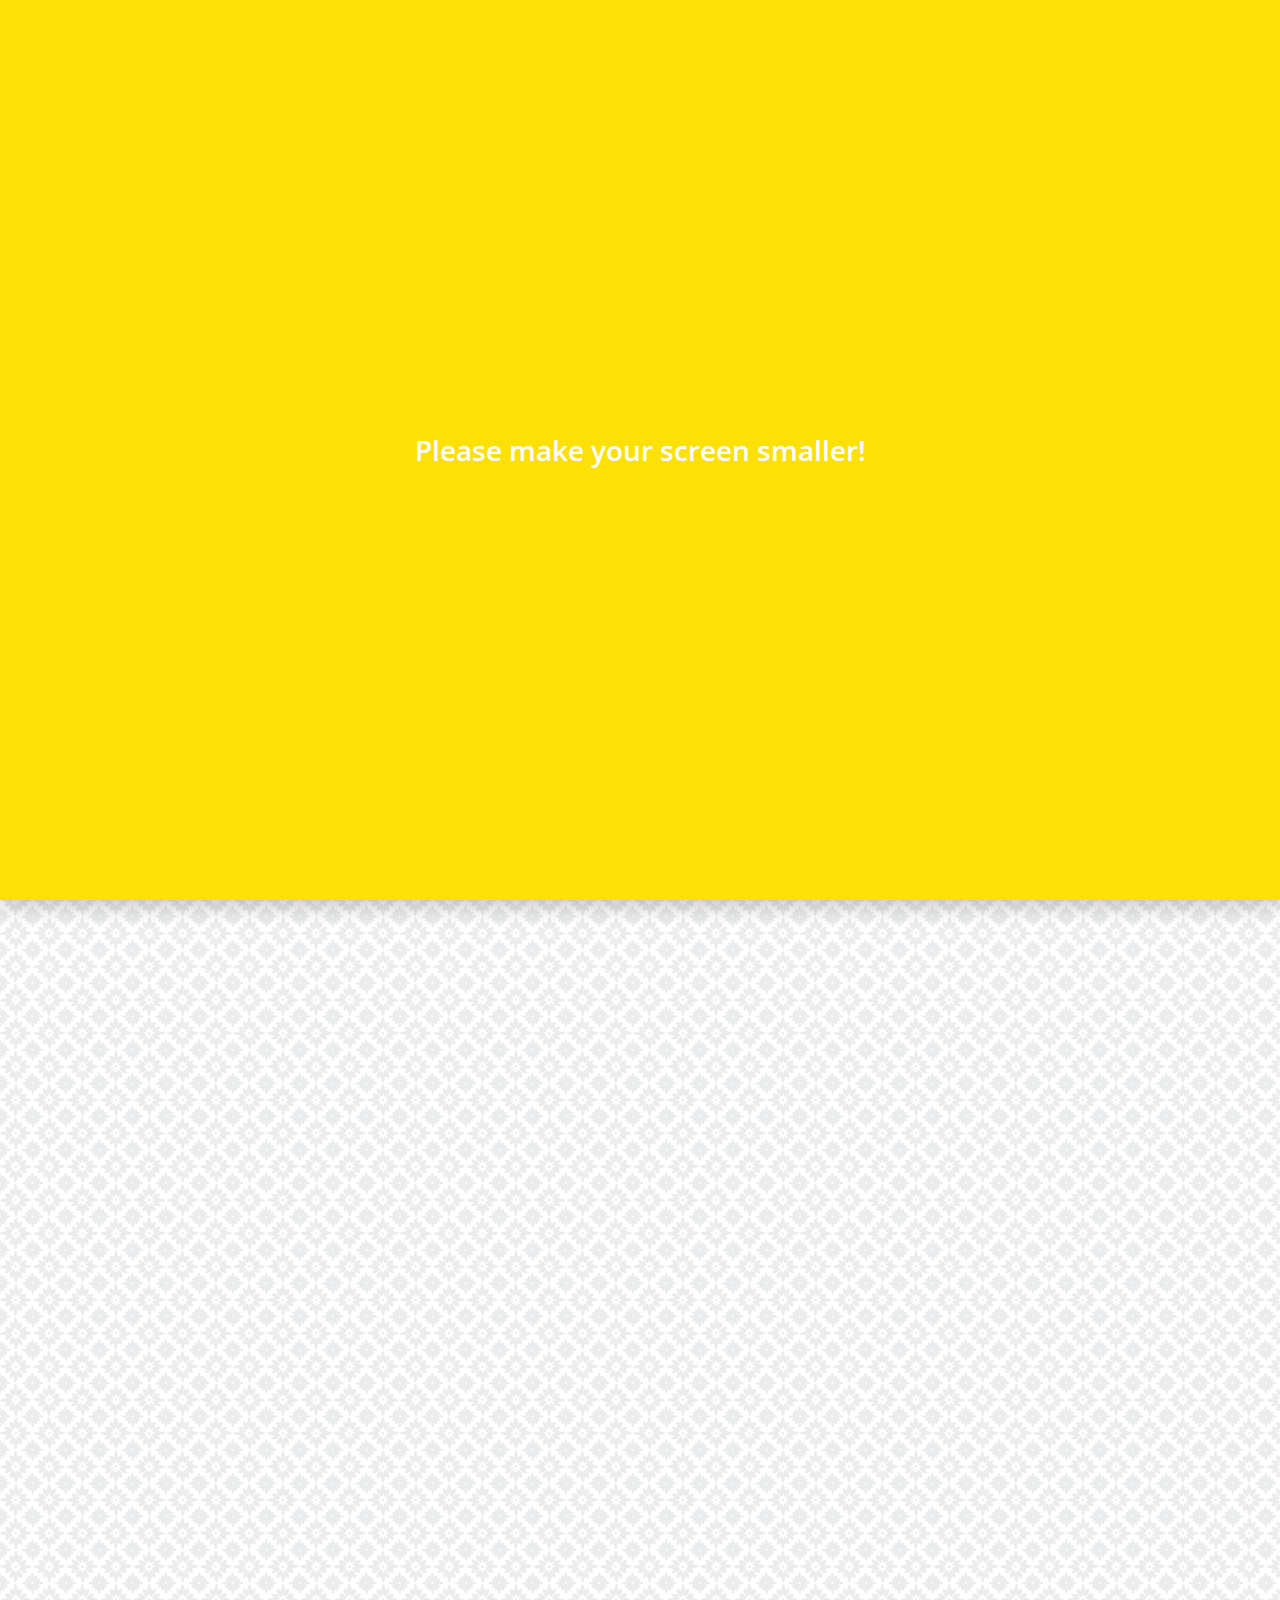
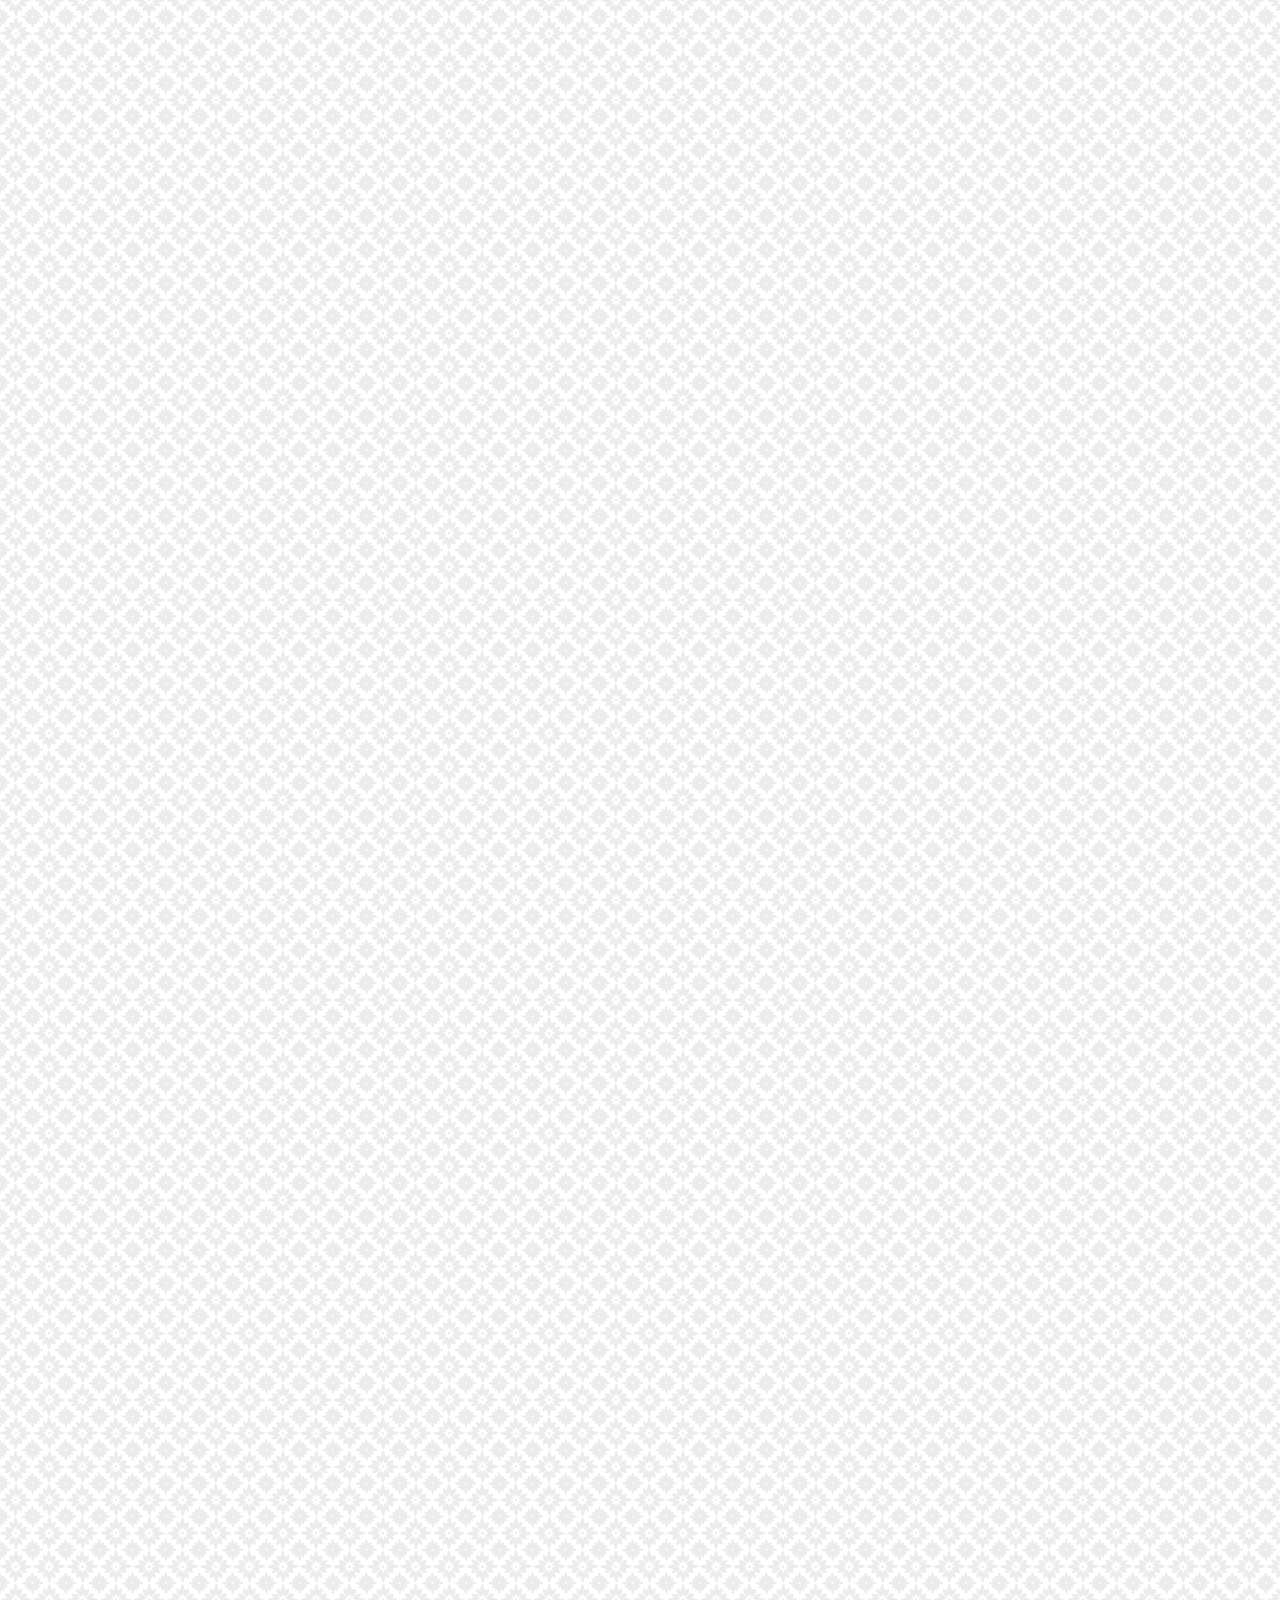
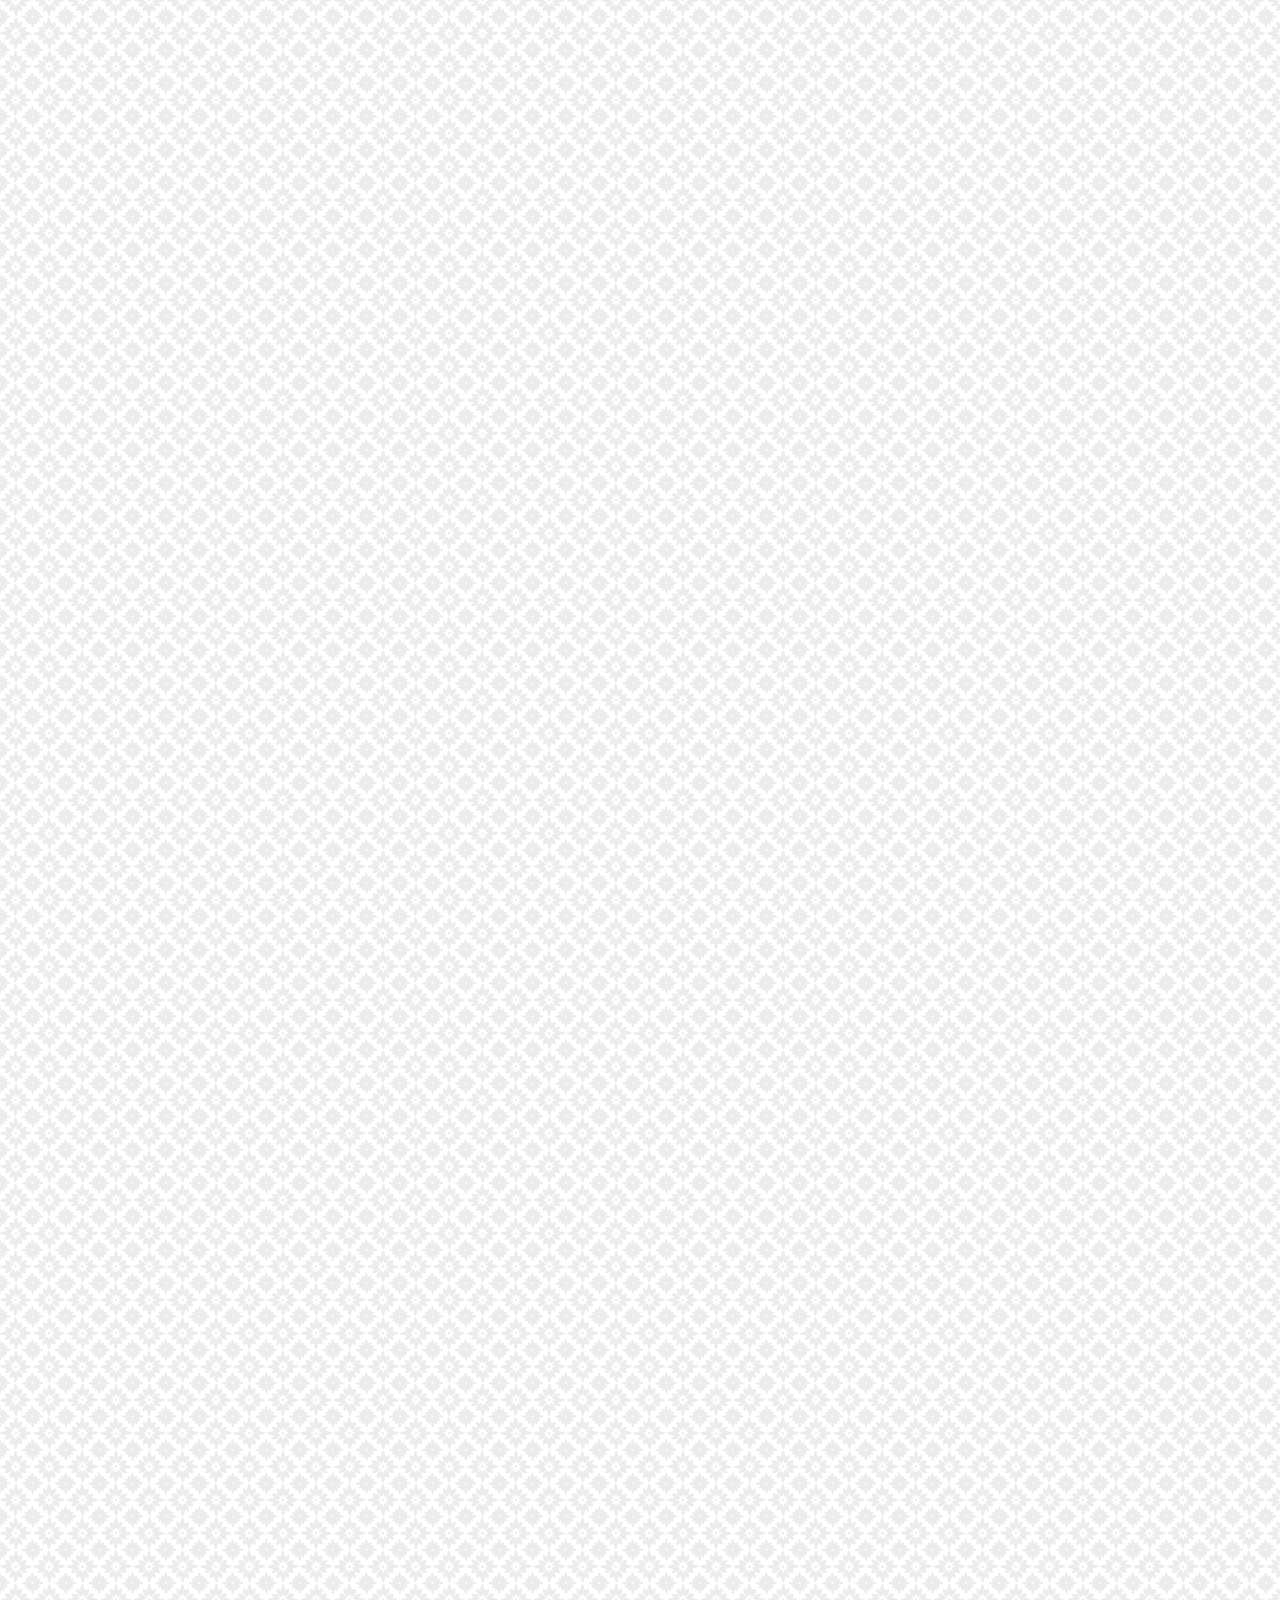
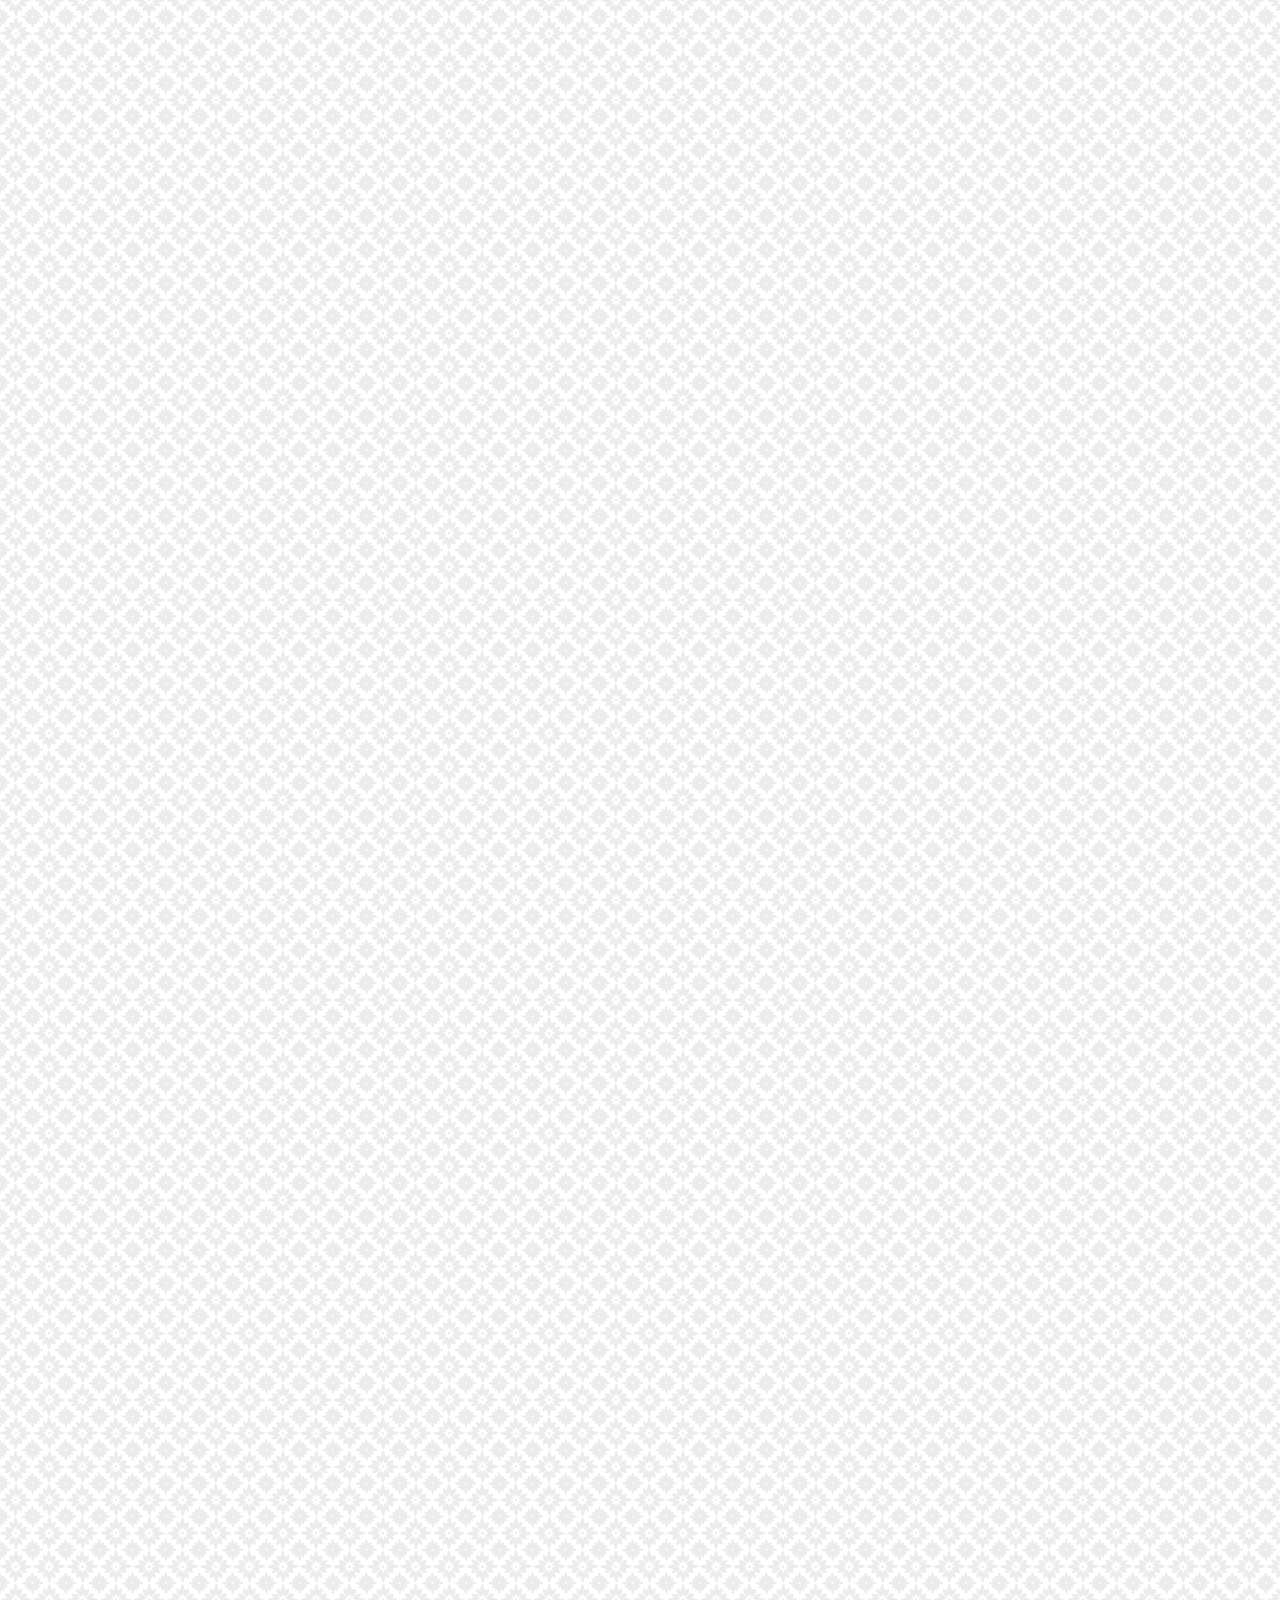
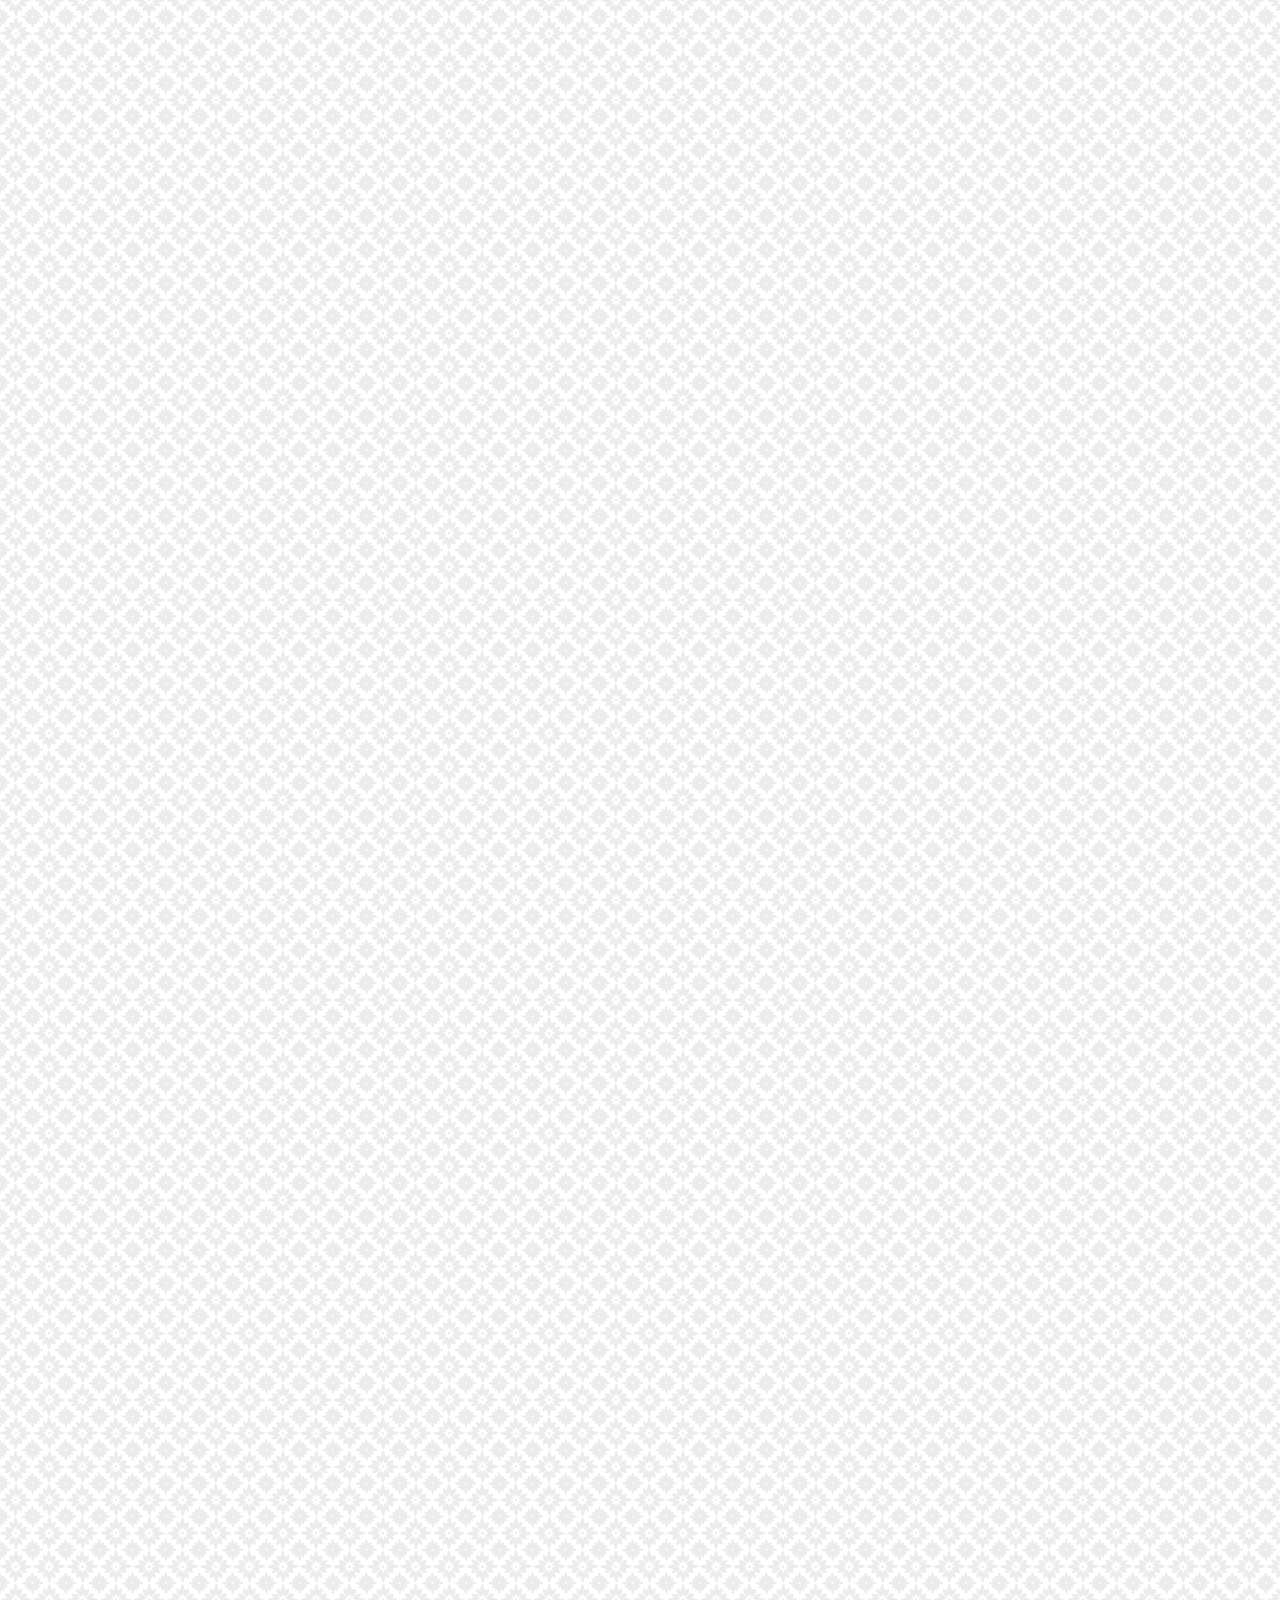
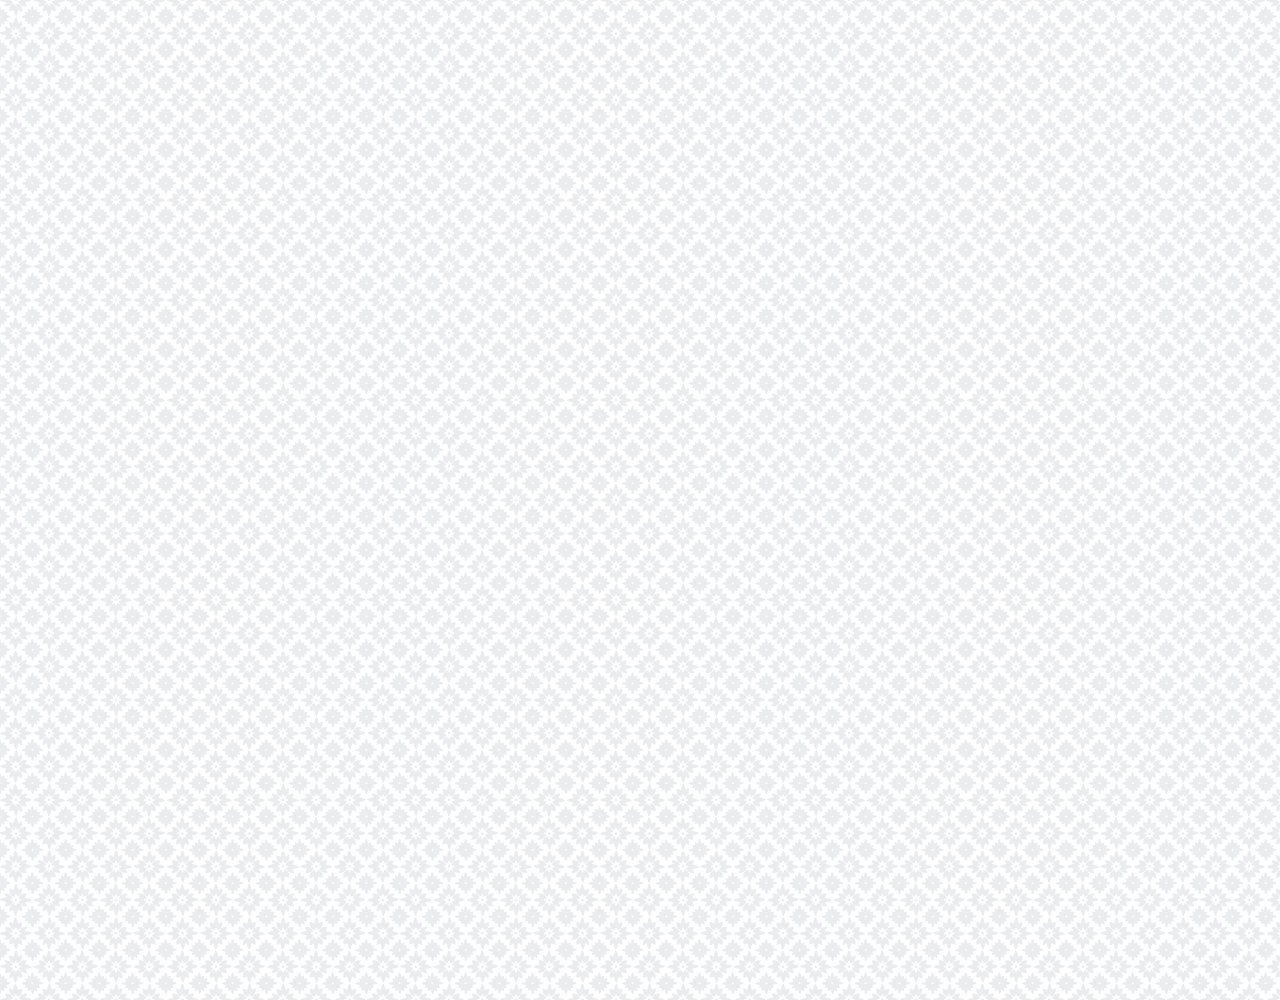
==== commit e02437e6: "added animation" ====
--- a/chat.html
+++ b/chat.html
@@ -104,6 +104,9 @@
             </span> 
         </div> 
     </div>
+    <div class="bigscreen">
+        <span class="bigscreen__text">Please make your screen smaller!</span>
+    </div>
 
 </body>
 </html>--- a/css/style.css
+++ b/css/style.css
@@ -9,6 +9,7 @@
 @import "more.css";
 @import "settings.css";
 @import "chat.css";
+@import "mobile.css";
 
 * {
     box-sizing: border-box;
@@ -24,4 +25,19 @@
 a {
     color:inherit;
     text-decoration:none;
+}
+
+@keyframes fadeIn{
+    from{
+        opacity: 0;
+        transform: translateY(20px);
+    }
+    to{
+        opacity:1;
+        transform:none;
+    }
+}
+
+main {
+    animation:fadeIn 0.5s ease-in-out;
 }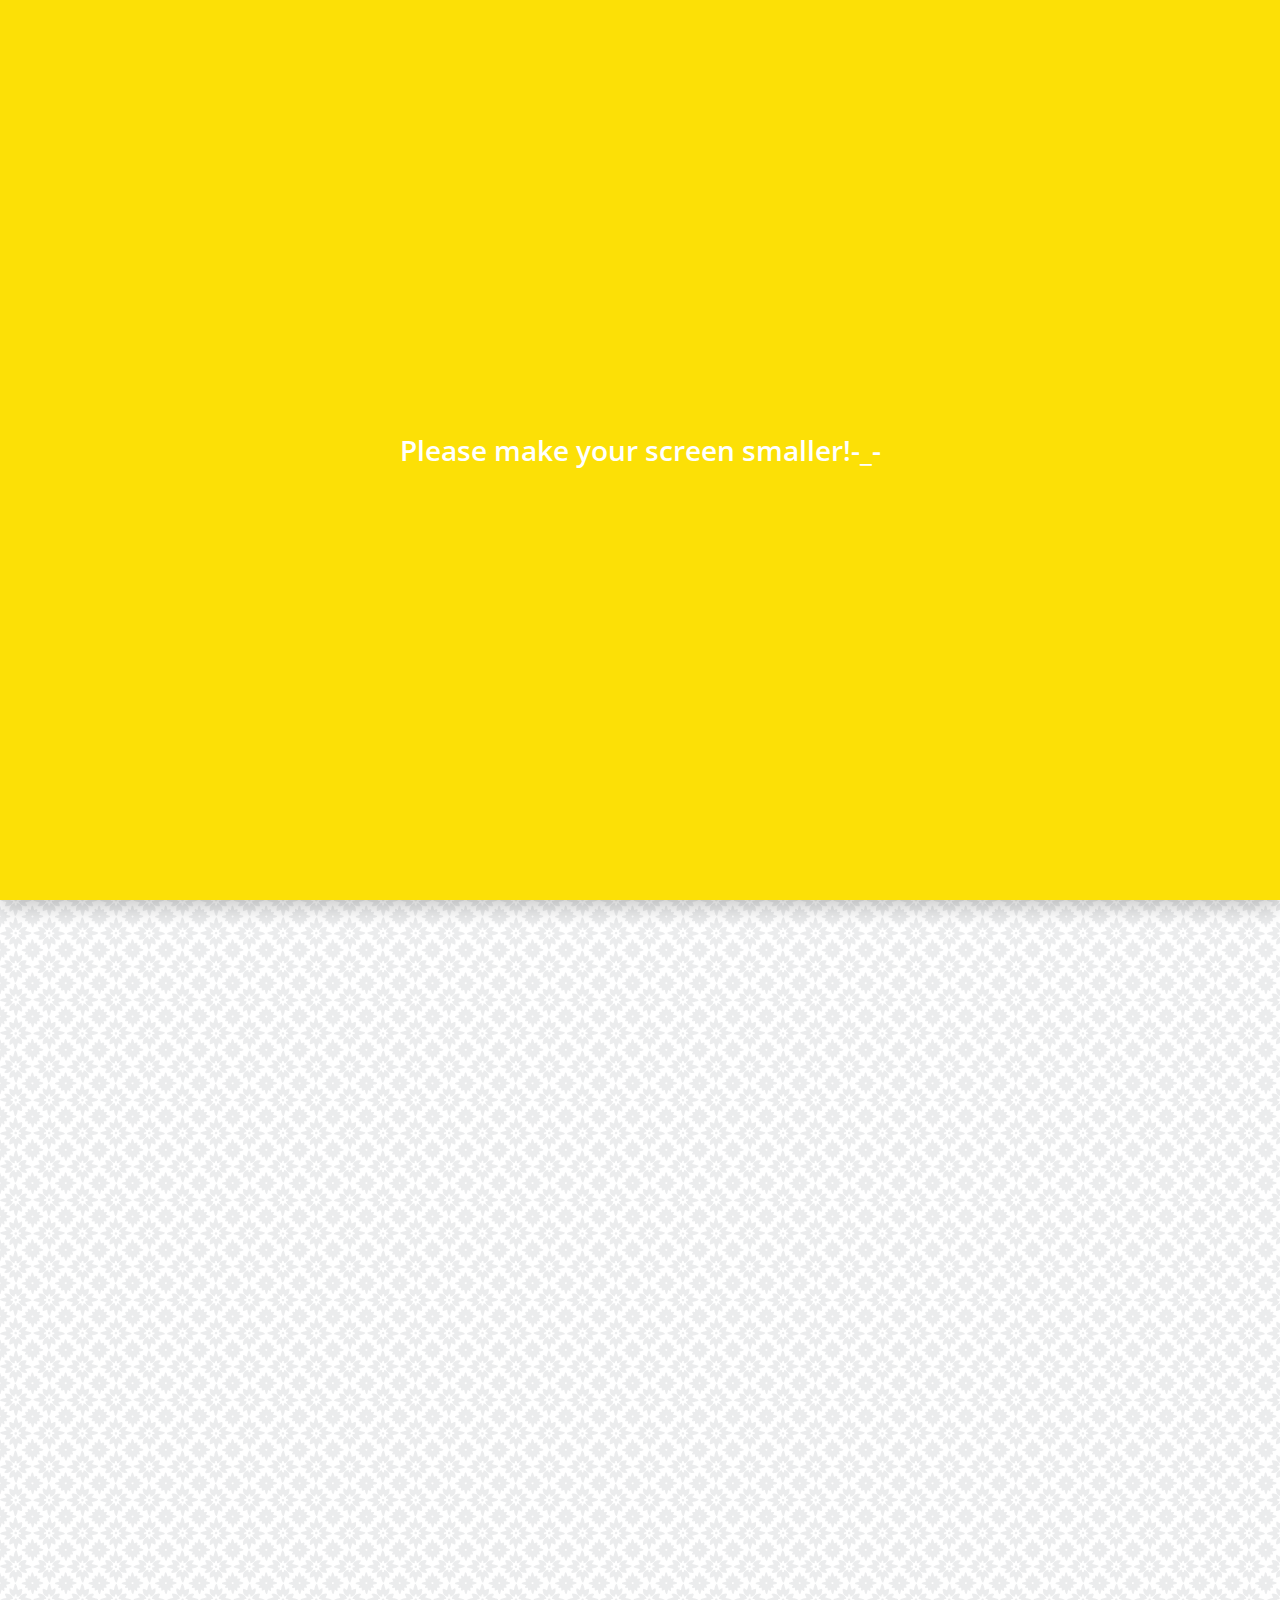
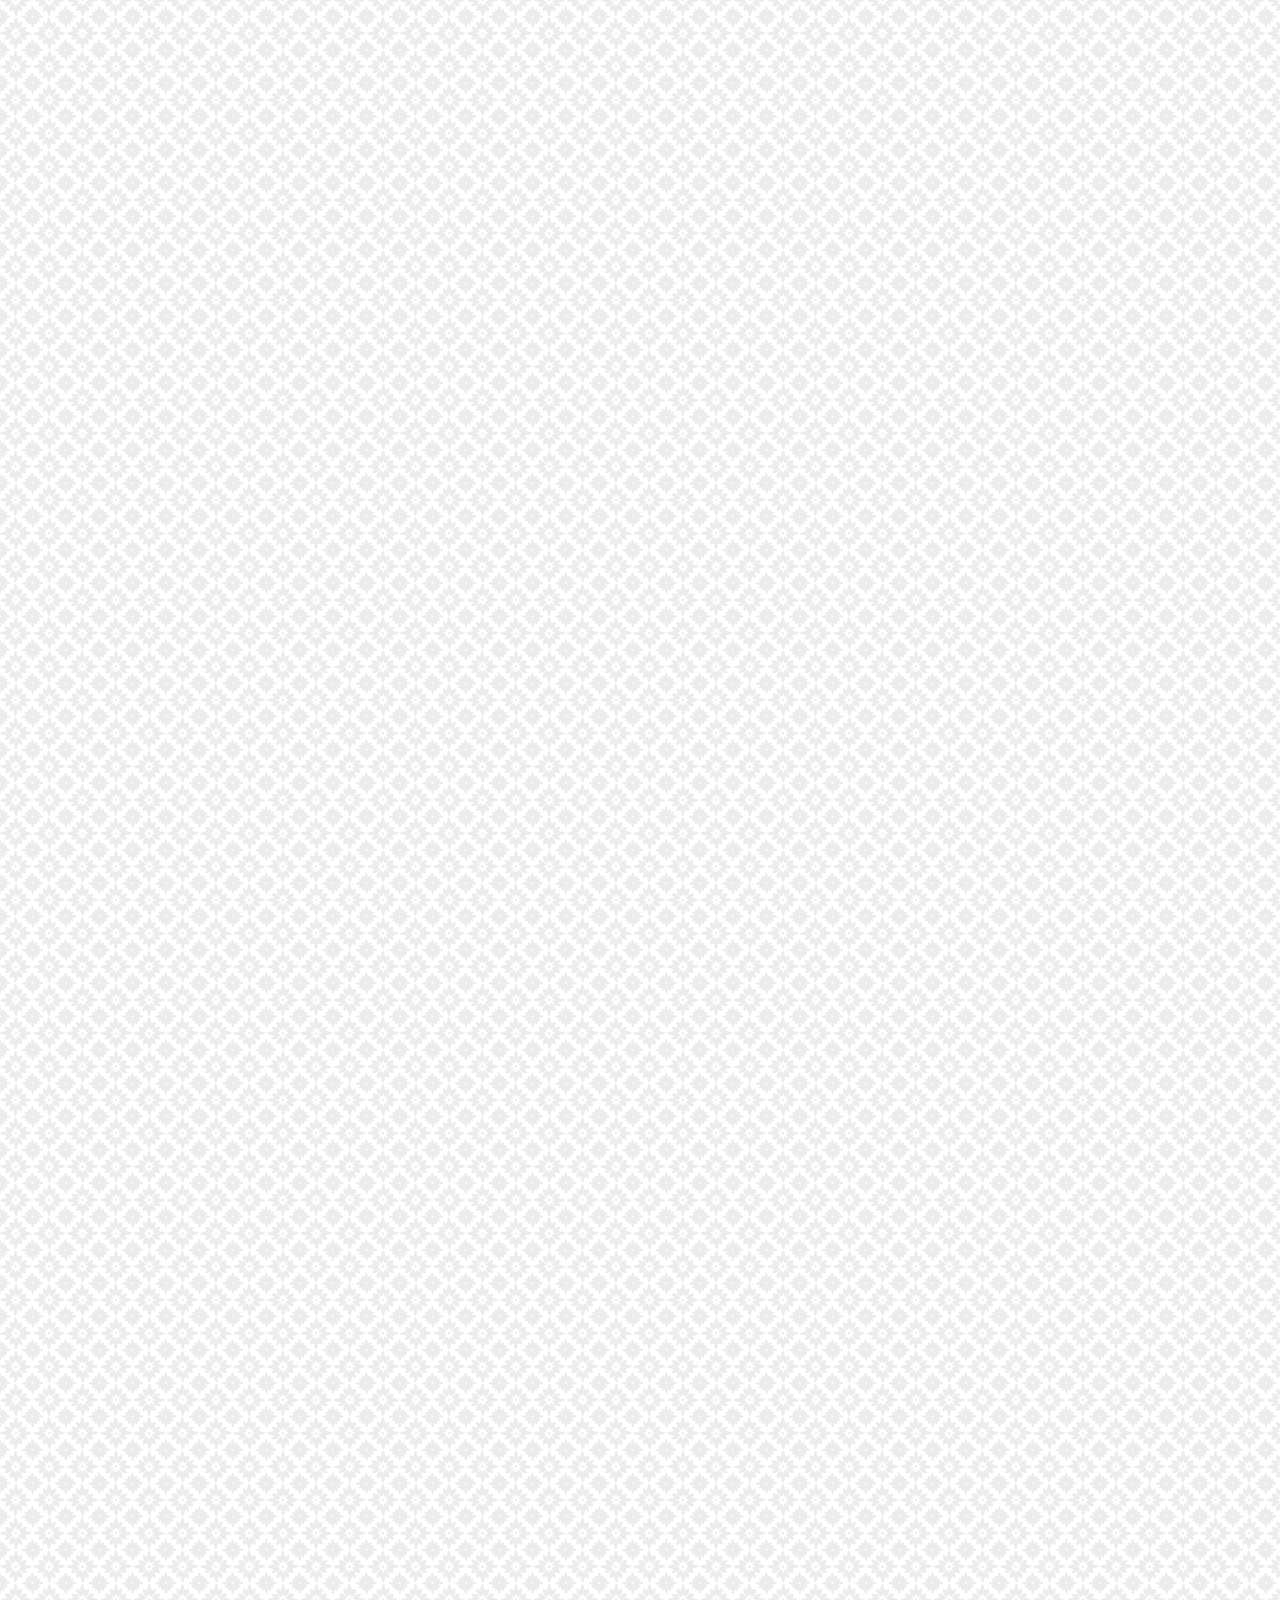
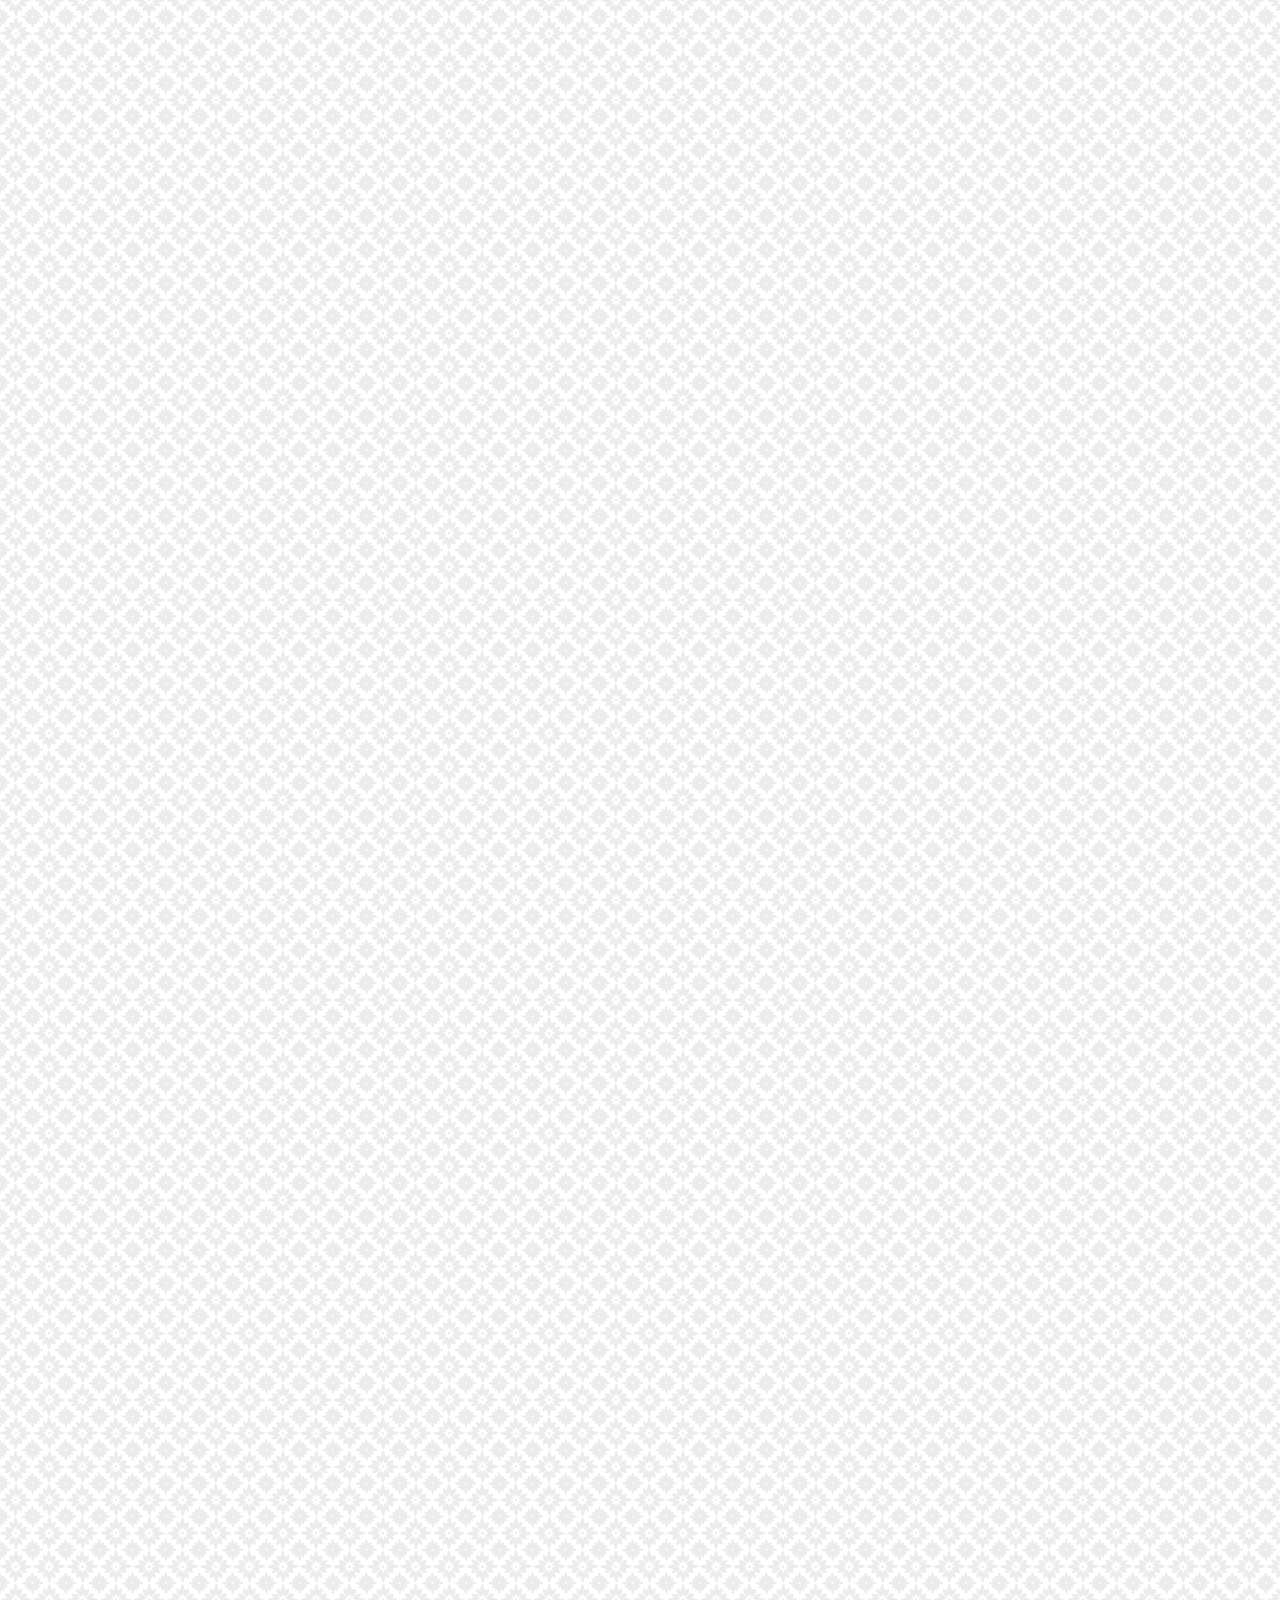
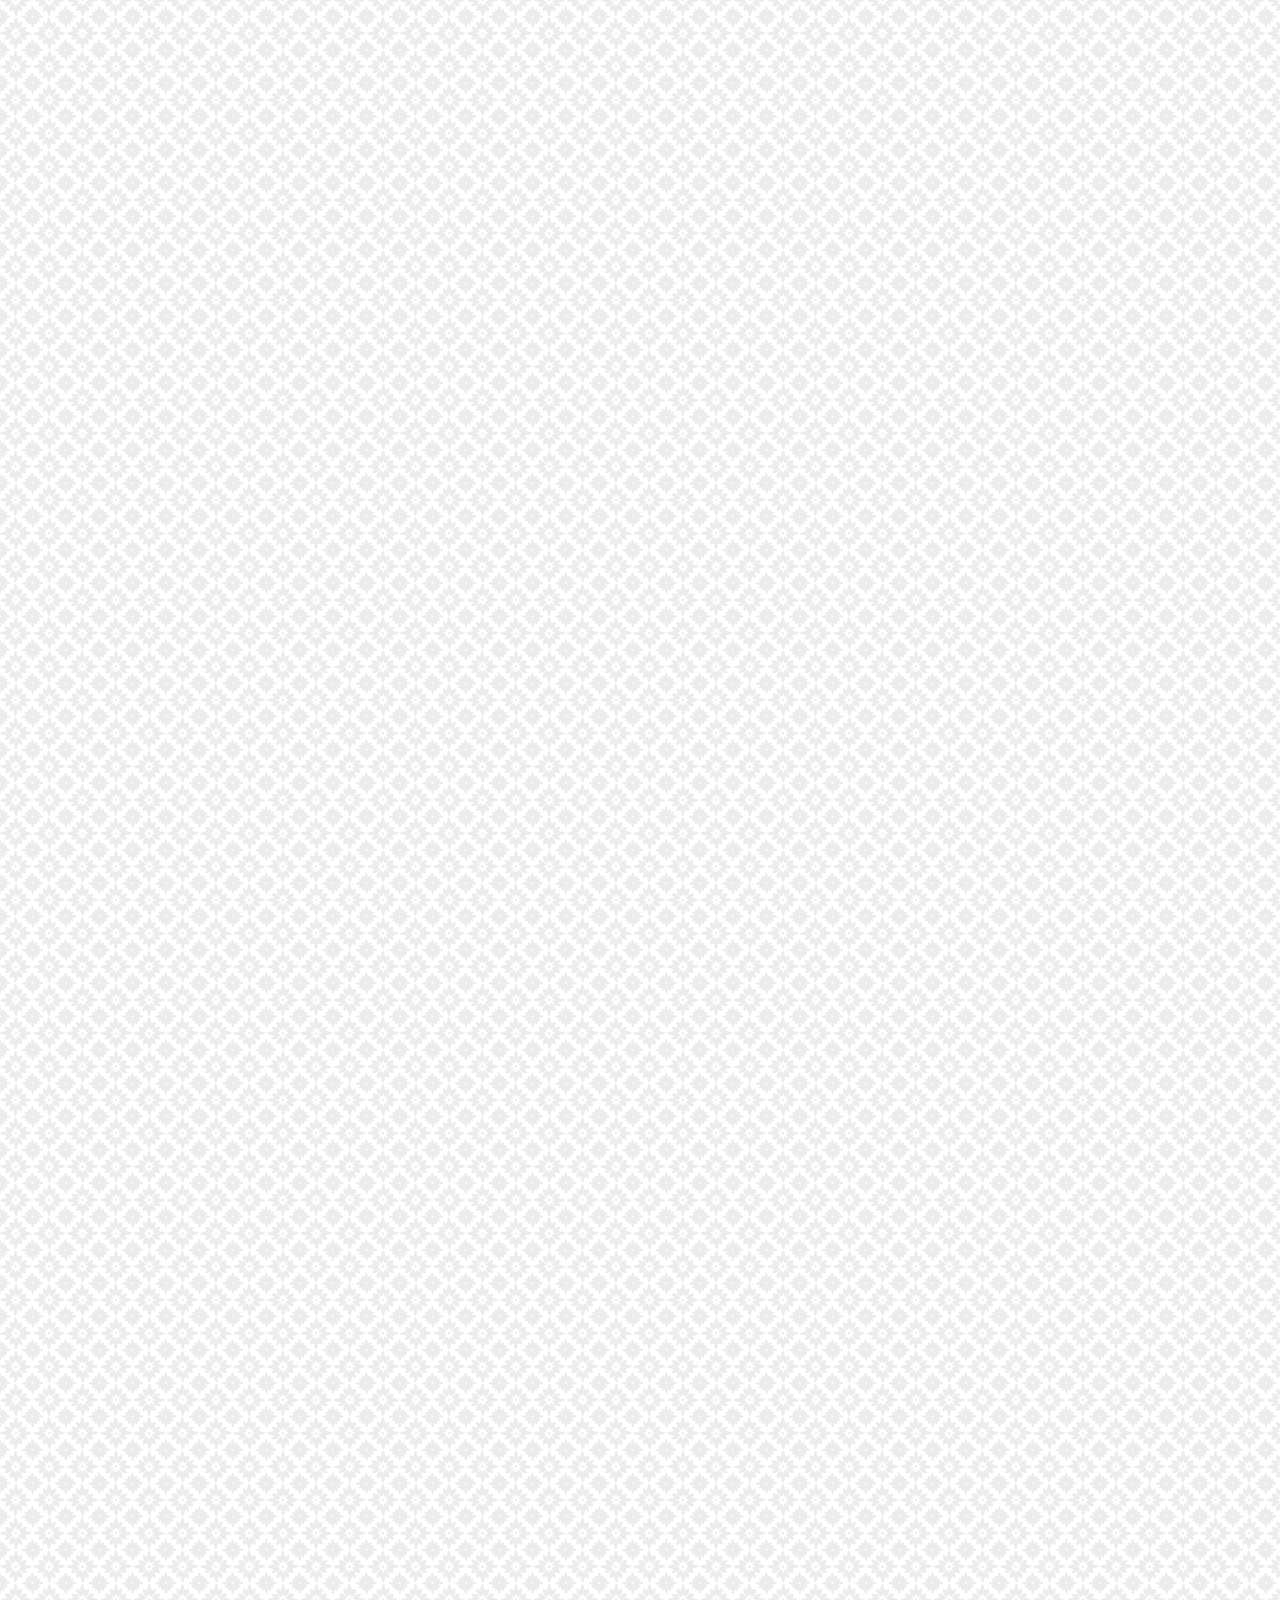
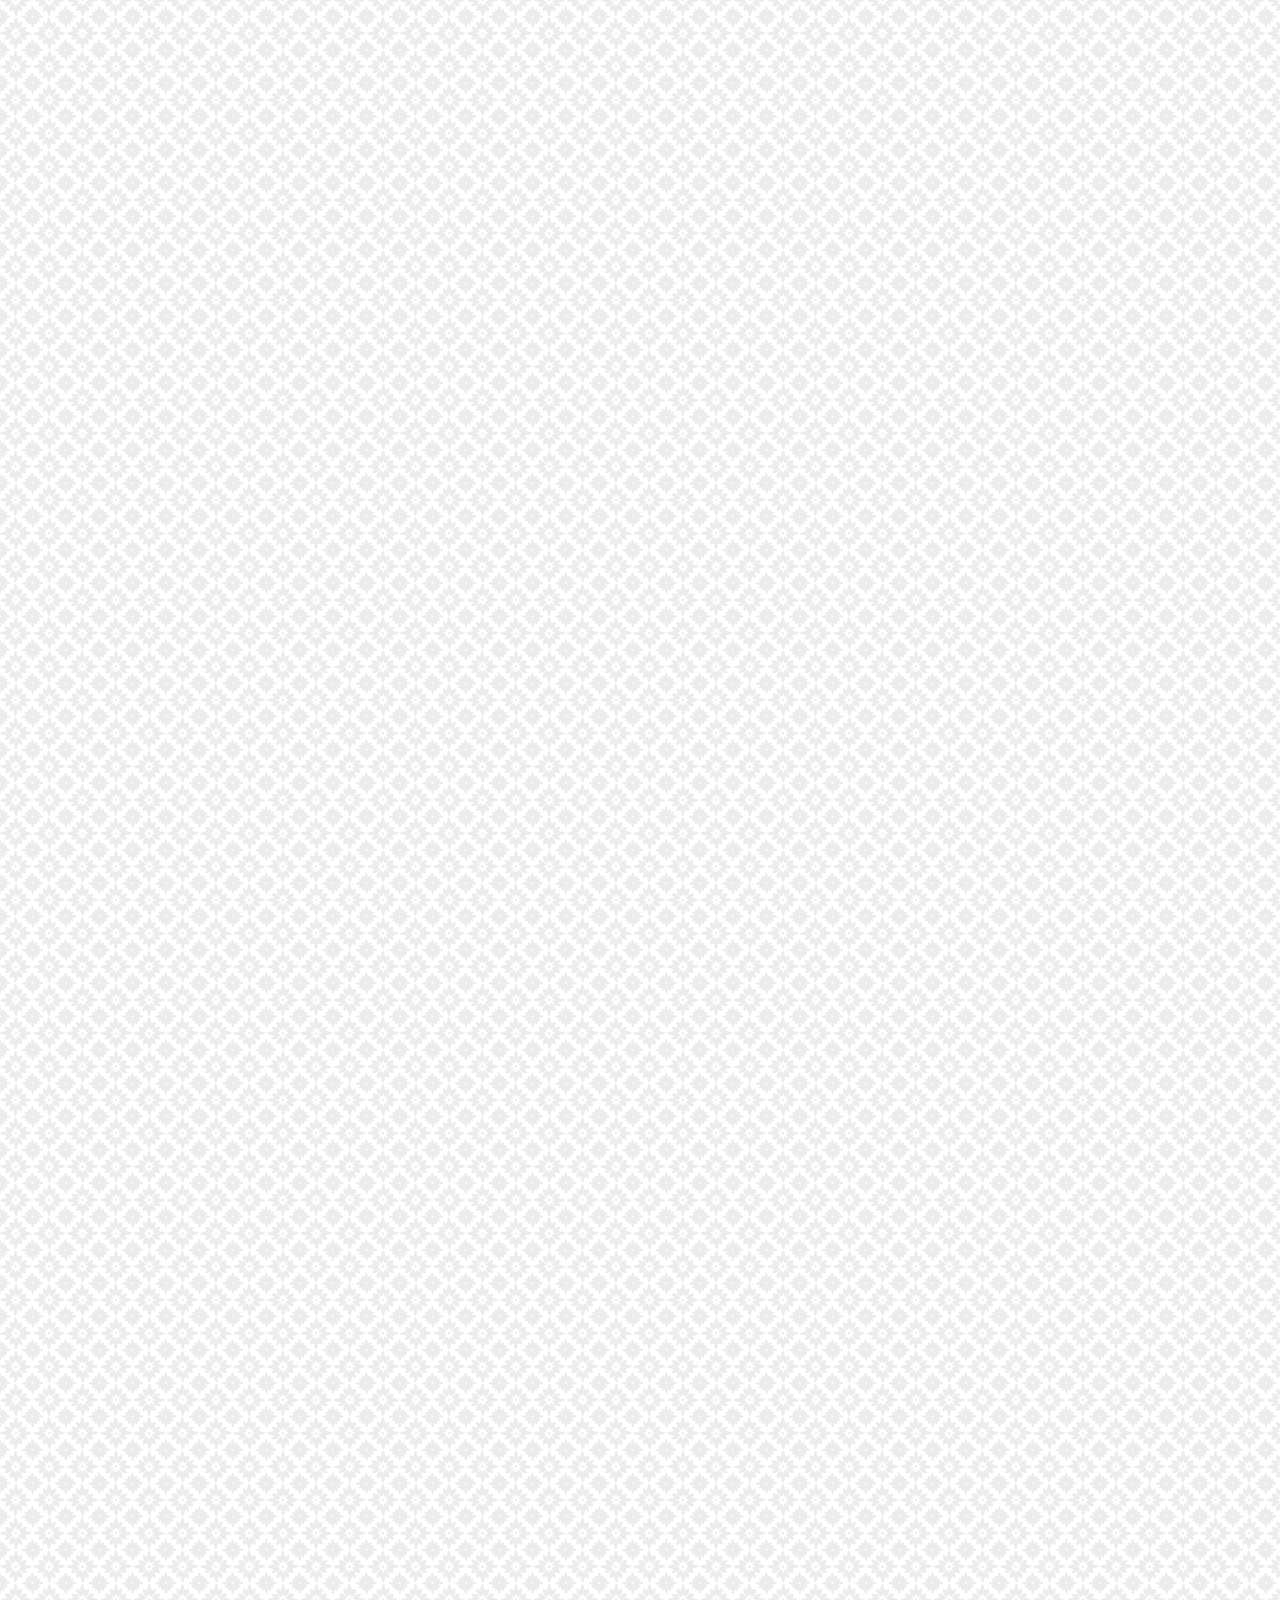
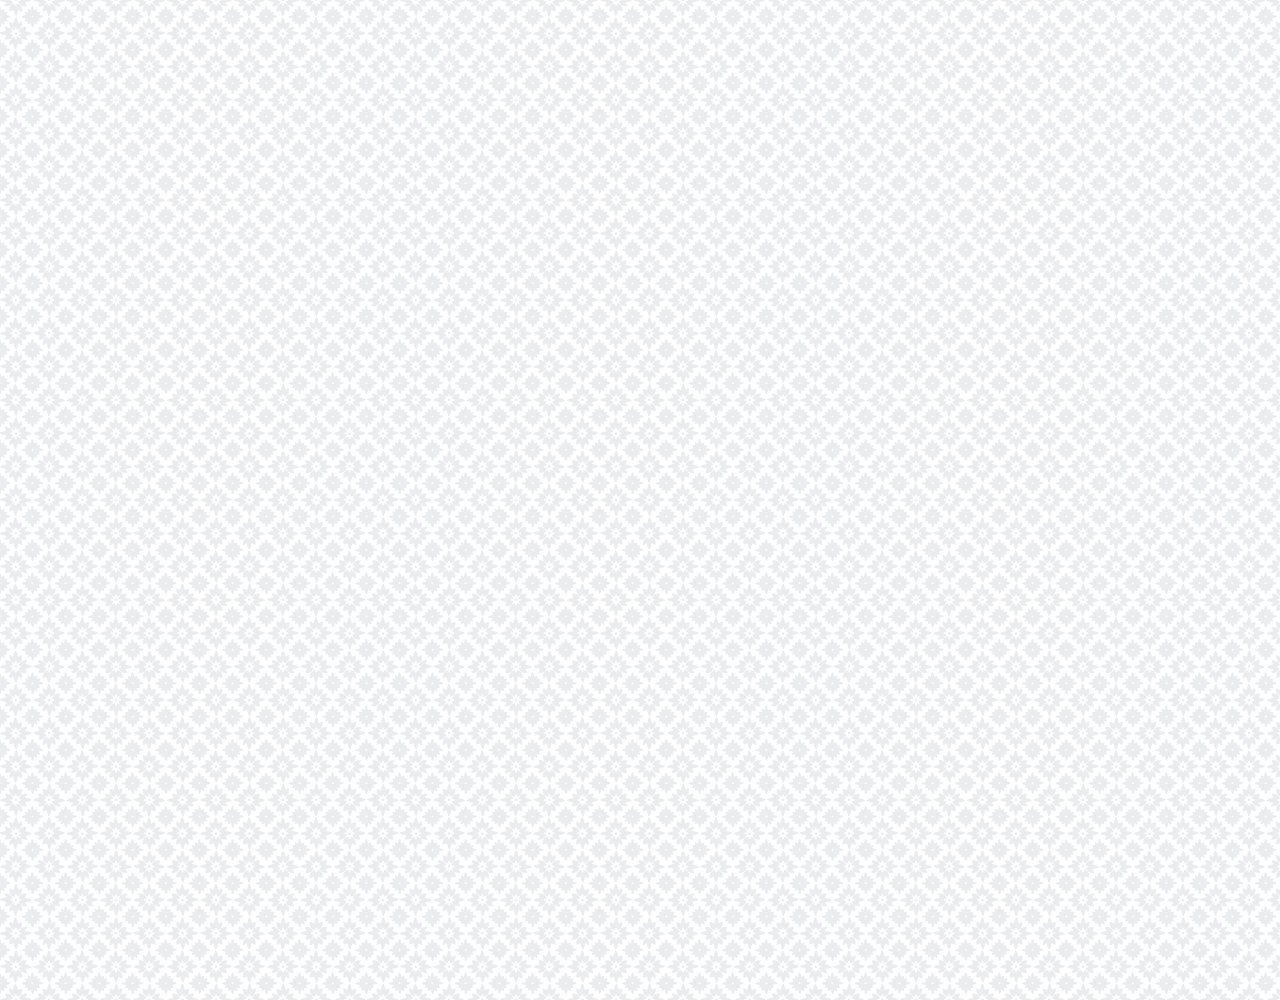
==== commit 797c9a17: "added -_-" ====
--- a/chat.html
+++ b/chat.html
@@ -105,7 +105,7 @@
         </div> 
     </div>
     <div class="bigscreen">
-        <span class="bigscreen__text">Please make your screen smaller!</span>
+        <span class="bigscreen__text">Please make your screen smaller!-_-</span>
     </div>
 
 </body>
